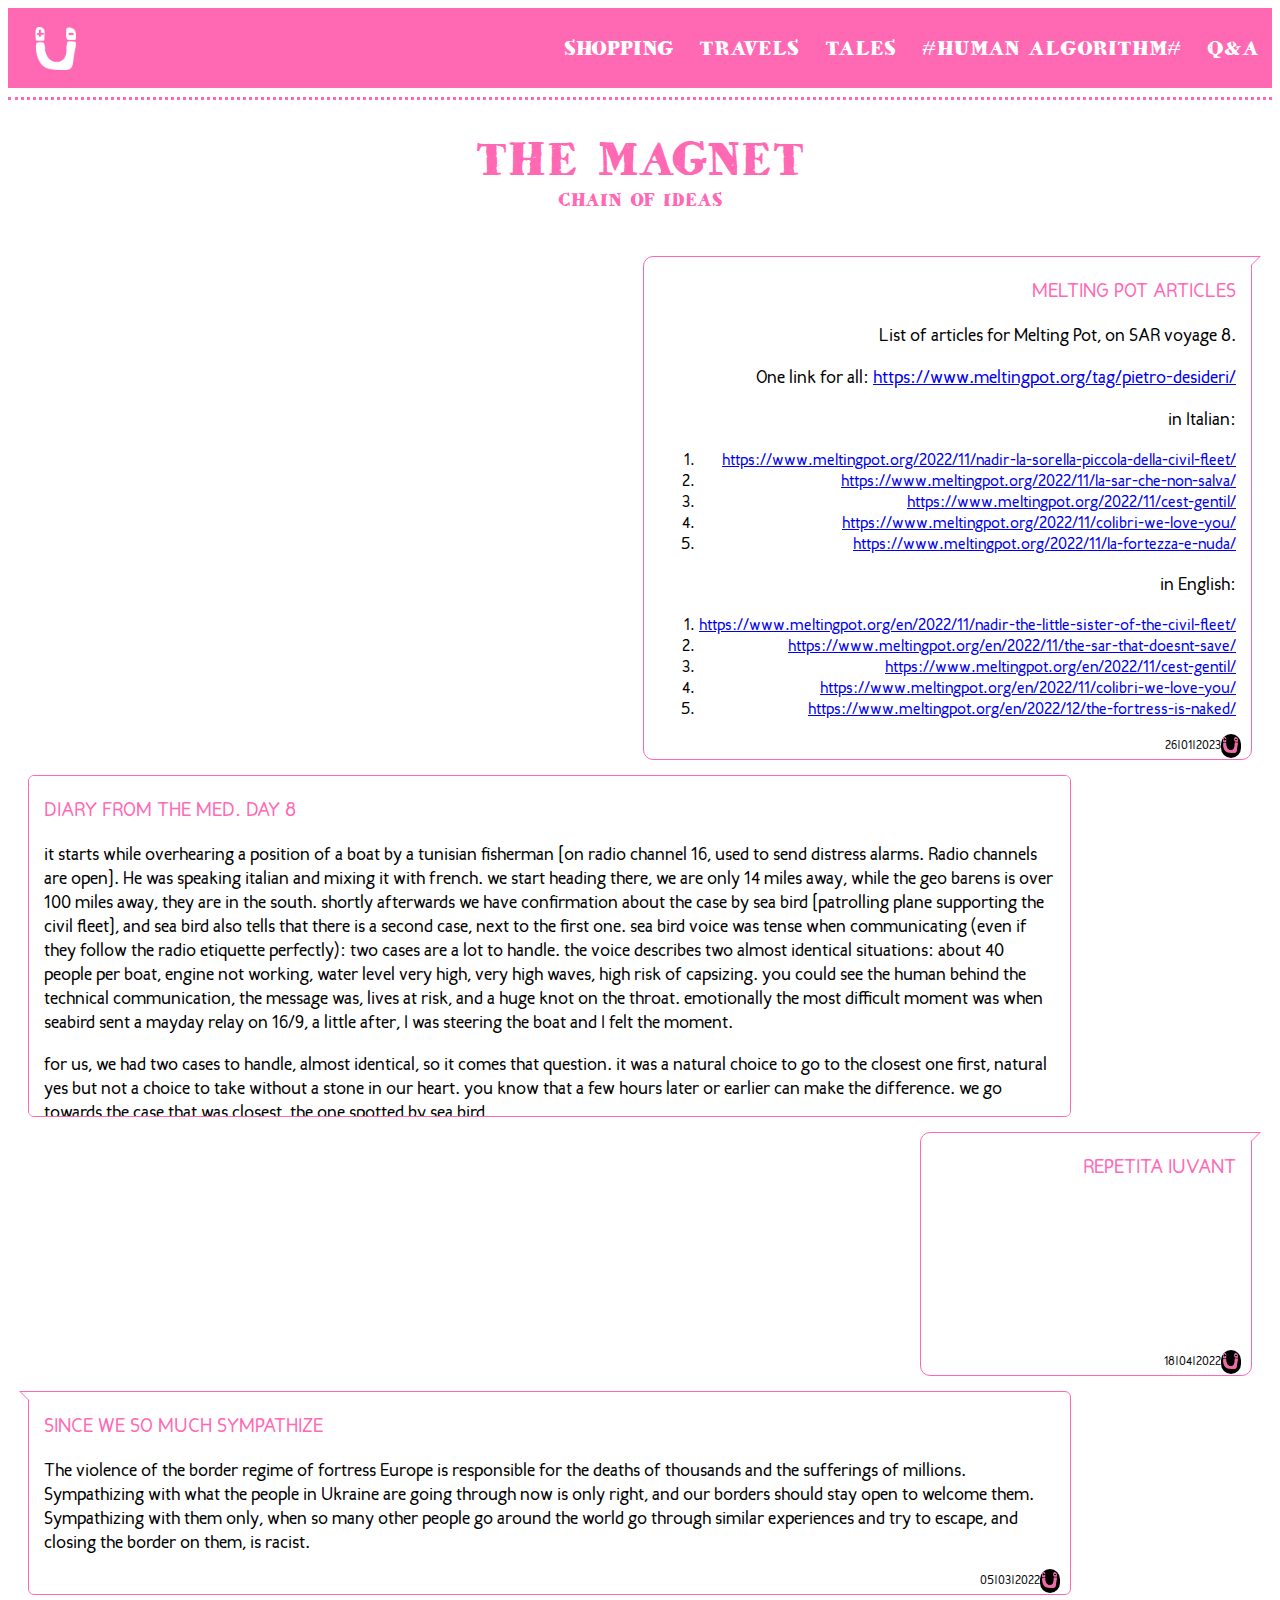
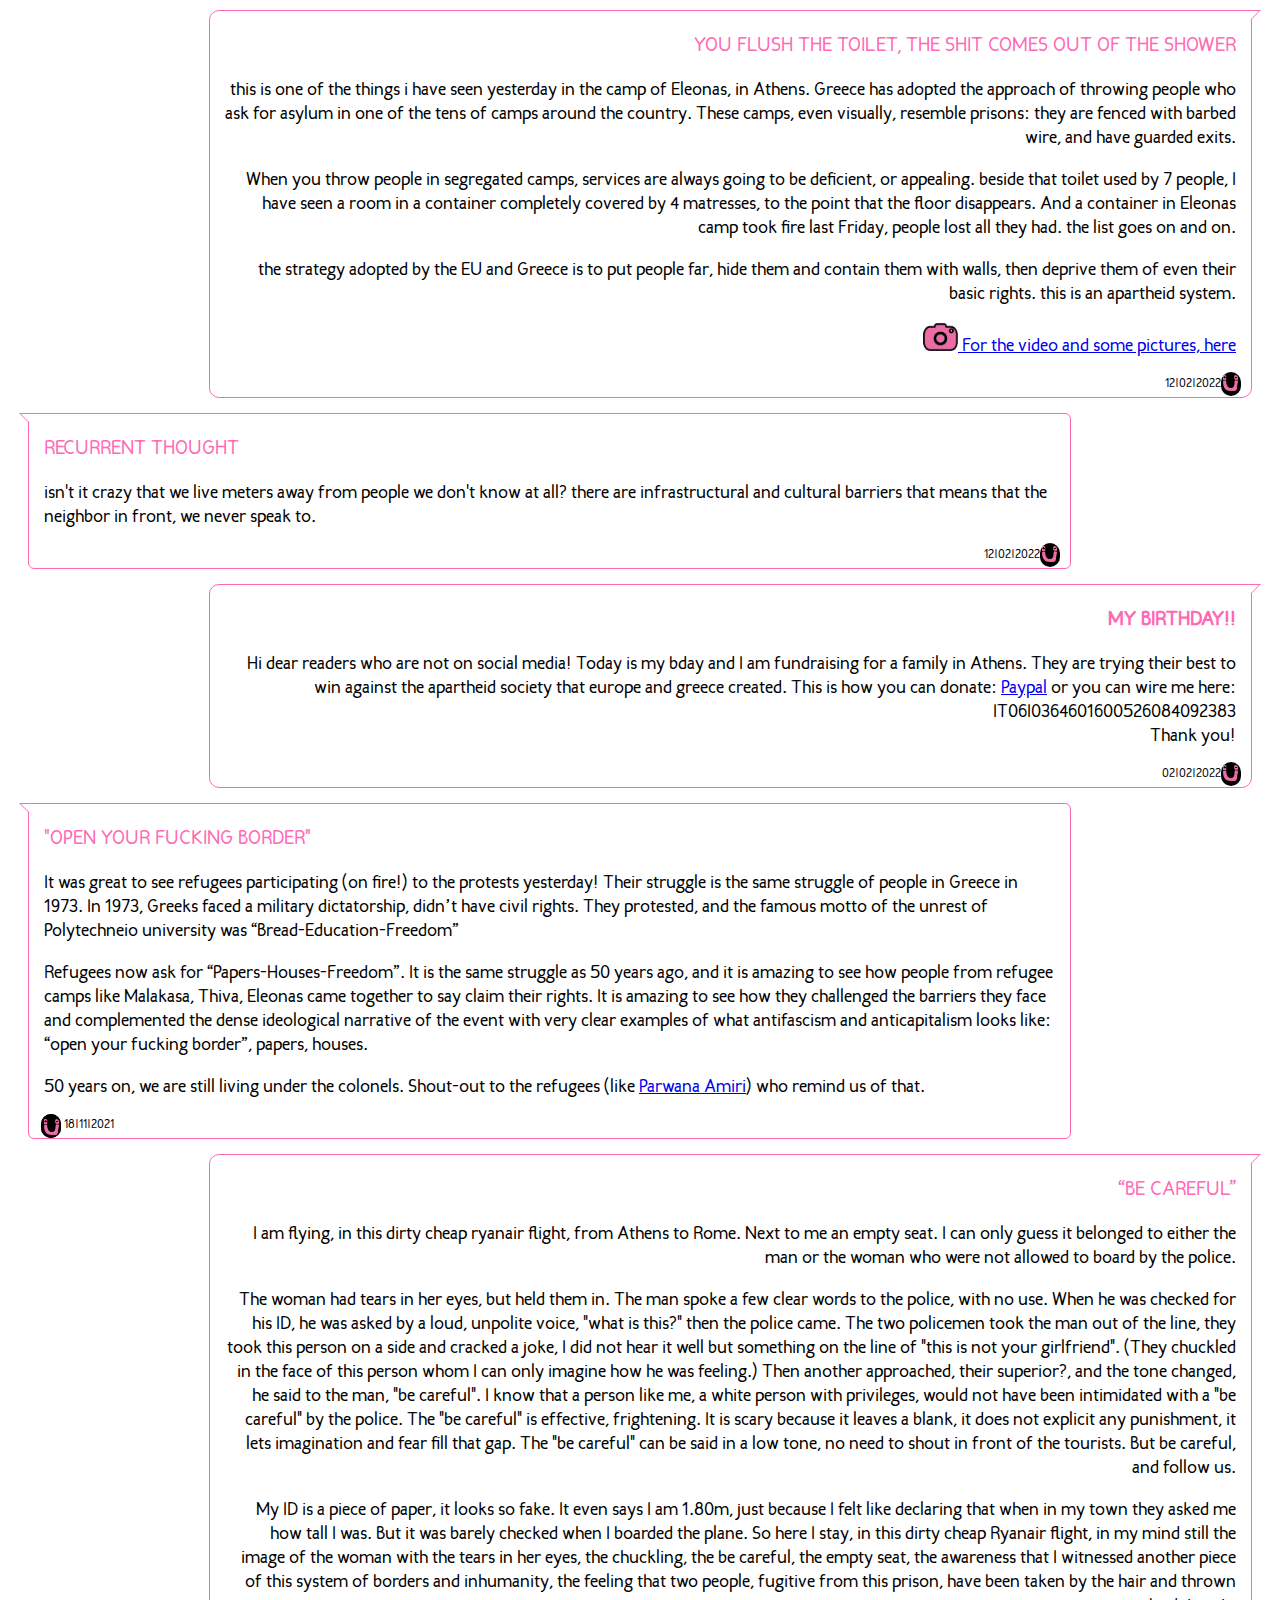
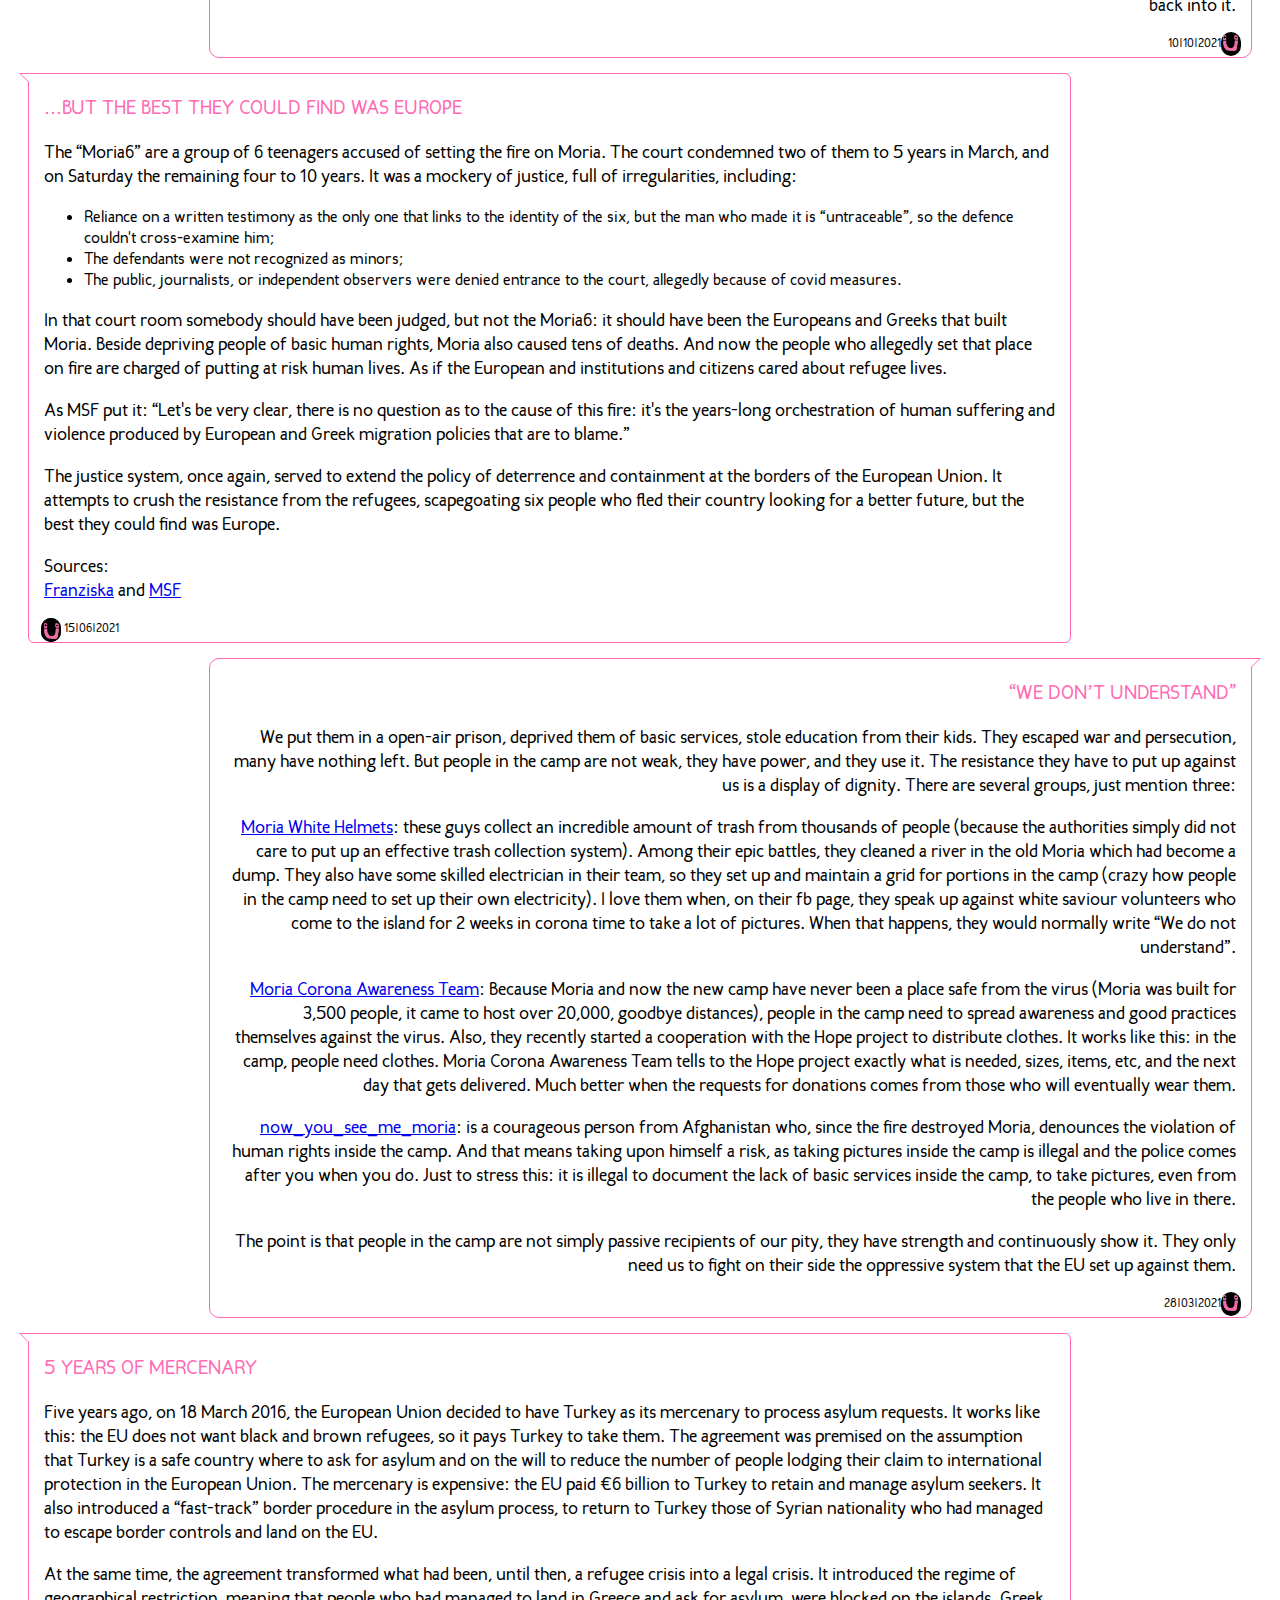
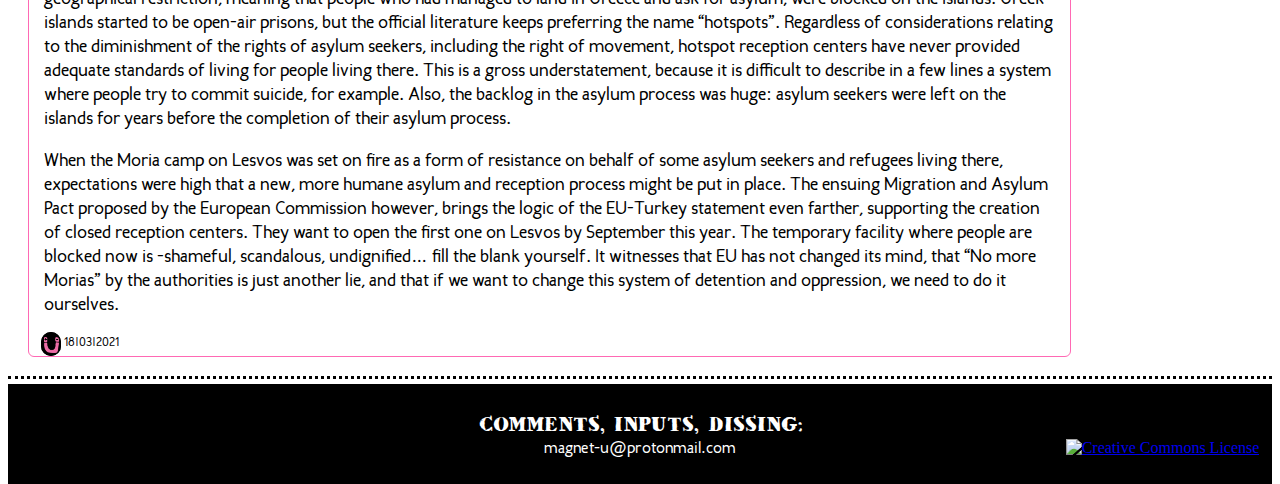
==== index.html @ cd2e8bfc "Add files via upload" ====
<!DOCTYPE html>

<html lang="en">

<head>

<title>Magnet-u.me</title>
<meta charset="utf-8"/>

<link href="css/style.css" type="text/css" rel="stylesheet" >

<link href="css/fontDeclarationBodedo.css" rel="stylesheet" type="text/css" charset="utf-8" />
<link href="css/fontDeclarationCandelaBookNormal.css" rel="stylesheet" type="text/css" charset="utf-8" />
<link href="css/fontDeclarationhvd_edding_780regular.css" rel="stylesheet" type="text/css" charset="utf-8" />


</head>

<div class="header">
  <!--This method doesn't work -I was trying to have full header <div class="infiltrato">erfsd</div> -->
  <div class="magnetInHeader"><a href="index.html"><img class="magnetBannerIcon" src="icons/magnetSymbolWhite.png">
  </div>


  <div class="headerContainer">

    <div class="headerTitle"><a href="shopping.html">SHOPPING</a>
    </div>

    <div class="headerTitle"><a href="travels.html">TRAVELS</a>
    </div>

    <div class="headerTitle"><a href="tales.html">TALES</a>
    </div>

    <div class="headerTitle"><a href="humanAlgorithm.html">#HUMAN ALGORITHM#</a>
    </div>

    <div class="headerTitle"><a href="Q&A.html">Q&A</a>
    </div>
  </div>

</div>

<div class="line"></div>

<div class="titleBlog">The Magnet</div>
<div class="subTitle">Chain of ideas</div>

<div class="postContainer">
  <!--Add right under here new posts-->

  <div class="postRight">
  <p class="titlePost"> Melting Pot articles</p>

<p>
  List of articles for Melting Pot, on SAR voyage 8.
</p>
  <p>One link for all: <a href="https://www.meltingpot.org/tag/pietro-desideri/">https://www.meltingpot.org/tag/pietro-desideri/ </a></p>

<p>
  in Italian:

  <ol>
<li> <a href="https://www.meltingpot.org/2022/11/nadir-la-sorella-piccola-della-civil-fleet/">  https://www.meltingpot.org/2022/11/nadir-la-sorella-piccola-della-civil-fleet/ </a></li>
<li><a href="https://www.meltingpot.org/2022/11/la-sar-che-non-salva/"> https://www.meltingpot.org/2022/11/la-sar-che-non-salva/</a></li>
<li><a href="https://www.meltingpot.org/2022/11/cest-gentil">https://www.meltingpot.org/2022/11/cest-gentil/</a></li>
  <li><a href="https://www.meltingpot.org/2022/11/colibri-we-love-you">https://www.meltingpot.org/2022/11/colibri-we-love-you/</a></li>
  <li><a href="https://www.meltingpot.org/2022/11/la-fortezza-e-nuda">https://www.meltingpot.org/2022/11/la-fortezza-e-nuda/</a></li>

</ol>

</p>


<p>
  in English:
</p>
<ol>

  <li><a href="https://www.meltingpot.org/en/2022/11/nadir-the-little-sister-of-the-civil-fleet"> https://www.meltingpot.org/en/2022/11/nadir-the-little-sister-of-the-civil-fleet/</a></li>
  <li><a href="https://www.meltingpot.org/en/2022/11/the-sar-that-doesnt-save">https://www.meltingpot.org/en/2022/11/the-sar-that-doesnt-save/</a></li>
  <li><a href="https://www.meltingpot.org/en/2022/11/cest-gentil">https://www.meltingpot.org/en/2022/11/cest-gentil/</a></li>
  <li><a href="https://www.meltingpot.org/en/2022/11/colibri-we-love-you">https://www.meltingpot.org/en/2022/11/colibri-we-love-you/</a></li>
  <li><a href="https://www.meltingpot.org/en/2022/12/the-fortress-is-naked">https://www.meltingpot.org/en/2022/12/the-fortress-is-naked/</a></li>

</ol>

</p>

  <div class="timeStampContainerRightRight">
    <div class="date">26|01|2023</div>
      <div class="timeStampContainerRight">
      <div class="magnetSymbolBackgroundRight"></div>
      <img class="magnetSymbolRight" src="icons/magnetSymbol.png">
    </div>
  </div>

  </div>




  <div class="postLeft" style="overflow-y:scroll">
    <div id="scrollInDiv" style="height:320px">
  <p class="titlePost"> diary from the Med. day 8</p>
  <p>
    it starts while overhearing a position of a boat by a tunisian fisherman [on radio channel 16, used to send distress alarms. Radio channels are open]. He was speaking italian and mixing it with french. we start heading there, we are only 14 miles away, while the geo barens is over 100 miles away, they are in the south. shortly afterwards we have confirmation about the case by sea bird [patrolling plane supporting the civil fleet], and sea bird also tells that there is a second case, next to the first one. sea bird voice was tense when communicating (even if they follow the radio etiquette perfectly): two cases are a lot to handle. the voice describes two almost identical situations: about 40 people per boat, engine not working, water level very high, very high waves, high risk of capsizing. you could see the human behind the technical communication, the message was, lives at risk, and a huge knot on the throat. emotionally the most difficult moment was when seabird sent a mayday relay on 16/9, a little after, I was steering the boat and I felt the moment.
    </p>  <p>
  for us, we had two cases to handle, almost identical, so it comes that question. it was a natural choice to go to the closest one first, natural yes but not a choice to take without a stone in our heart. you know that a few hours later or earlier can make the difference. we go towards the case that was closest, the one spotted by sea bird.
    </p>  <p>
  only one hour away. we drive there to the speed the engine allows, engine was a bit fucked up because the fan broke, so we leave the door of the engine room open at the cost of the heat in the aft cabin and bathroom. to sea bird we said we would be there at 4.
    </p>  <p>
  we see them from a distance. the water level is incredibly low. a steel boat completely overcrowded. waves were 1.5 to 2 meters high. the boat was at risk of capsizing. we talk to them from the nadir first, i talk to them with the megaphone, for first intro, assessment, people cooperation. i find the person that helped me to repeat for everybody. established the connection within the boat, there is a deputy me from the inside and he will help.
    </p>  <p>
  because of the waves we cannot take them boat to boat, we need to do the evacuation with the rhib. i am the rhib communicator, with A* the doctor and G* the driver. helmets on, we are ready to go. rhib gets in the water, then G*, then i. A* takes some extra seconds, she needs to find the intercom. then she comes, we go towards their boat with two meters high waves. we assess and explain them that first we will distribute lifejackets for everybody. we do that in two or three rounds, there was one child -which means, one child lifejacket. during the lifejacket distribution, there was this moment where i stopped the process and told the rhib driver to go backwards, putting a distance between us and them. people had started to move too much, asking for a lifejacket at the same time, some was trying to grab one. we pulled back and there was silence, all at once, incredible strength of the submarine effect. i made it clear we cannot proceed this way, i will pass the lifejackets to the person with the white t-shirt at the stern, and in turn lifejackets will move all the way upward, to the bow, until each has one. and i ask for silence. when we come close and start the distribution again, there is an unreal silence.
    </p>  <p>
  after, the transhipment. there is 11 women and a child, first we take them, by rounds of two and three. rhib work is physically destroying, you pull the people, attach the rope, push the rhib, we almost got the engine of the rhib stuck under the nadir once. then we do the men. by rounds of three, last round of five. people cooperation works, with also the help of the person inside.
    </p>  <p>
  it is crazy people in survival mode, some of them just want to survive and skip the line. some tried to get in the rhib almost by diving in, several just kept asking to go first, to come. and after they enter the rhib you see them and they recover from this madness and fear, and you would like to shake them and say what the fuck, then you realize you cannot blame them anything, anything at all.
    </p>  <p>
  in the rhib we get snippets of conversation, it was 4 days they were in the water, without food, said one woman. when we took her she started to cry out of relief.
    </p>  <p>
  we get them all on board, with the rhib, waves entering in the rhib so much that at the end we almost did not manage to pull it up because of the weight. while it was waving in the air, penched on one side, the automatic winch broke and we risked breaking the motor. we pull water out of the rhib with buckets, it worked in the end. 2 m waves.
    </p>  <p>
  the rhib is not even secured that we are already going towards the second case. it takes about two hours. those who can rest rest, J* is very careful to oblige us to rest so that we can give our whole during the action. i stay on the floor then dry up and rest on the sofa. i put back my clothes that had dried up a bit and am back, half an hour before contact. night about to fall. malta had even sent an helicopter. sea bird was flying in circles, signaling us the position - it was crazy. they talk to us and tell us, when we had made contact, that they were relieved, and were sending cheers to the crew, before they had to fly away because they had no more fuel.
    </p>  <p>
  slightly better weather allows us to try to go for the boat to boat transhipment, even if N* and i would have preferred the rhib. i make again contact, people cooperation, and explain what we would need to do. two people from their boat hold ropes. here the risky thing is that they lose their fingers or that the boat capsizes, because of the rolling of their boat against ours. again a trick is to find the person who helps inside. i found him and the guy stayed there the whole time making sure none had their fingers stuck under the boat, and came out of there almost last.
    </p>  <p>
  situation is difficult because it is dark and weather not good. but we managed. a couple of difficult times, cause we did not even have a ladder, people had to use a tire. i was closing the exit, deciding the person next, and making people cooperation. one young lady seemed almost blocked by fear, then i paused, made eye contact with her, hands together in the namaste, saying it will work out. and it worked, i saw in her eyes courage coming back. we made several pauses during the process.
    </p>  <p>
  for both cases the people that we rescued were amazingly calm relative to the situation. the approach i had with them was, i realised i cannot leave door open to discussion. even at a point i realised some started to be disappointed when i said we will rescue them to italy, so i could not leave the door open to something like no i want to go to germany. i need to be direct as for what they have to do, but in a humane and dignified way, i was looking for their cooperation, explaining why, explaining everything, finding partners within, and calling them les gars or friends or brothers, or mama or papa.  </p>
    <p>
  then it comes the last phase, trashipment to the charlie papa [the italian coastguard]. it is the same fucked up guy who did it the other time, he screams against everybody,  insults come, no you cannot do this job, and similar shit. he was making everybody go so fast that something very grave happened, one of the person almost fell between the two boats, J* managed to hold him. because they put so much stress and crisis into this. now i am too tired to write more, but we were and are very angry.  </p>

  <p>
  *notes: <br>
  - people cooperation is normally called crowd control or crowd management, that means talking to the people to make sure we have their collaboration during the rescue and try to keep the stability of the boat. I don't like neither the concepts of crowd nor the one of control, so i replaced it.<br>
  - the above might seem pretty self-centered. it is, cause it is a diary, I will not expand but the crew was amazing and the people rescued even more.
  </p>

  <div ="entryTravelCamera">
    <p>
    <a href= "https://www.flickr.com/photos/189338862@N03/albums/72177720302852811" title="palermo"><img class="cameraIcon" src="icons/cameraIcon.png"> Some shots here</a> <p>
    </div>

  <div class="timeStampContainerRightRight">
    <div class="date">13|10|2022</div>
      <div class="timeStampContainerRight">
      <div class="magnetSymbolBackgroundRight"></div>
      <img class="magnetSymbolRight" src="icons/magnetSymbol.png">
    </div>
  </div>

  </div>

</div>


  <div class="postRight">
  <p class="titlePost"> repetita iuvant</p>

<iframe src="https://player.vimeo.com/video/700251378?h=df14ce5cae&amp;badge=0&amp;autopause=0&amp;player_id=0&amp;app_id=58479" frameborder="0" allow="autoplay; fullscreen; picture-in-picture"></iframe>

  <div class="timeStampContainerRightRight">
    <div class="date">18|04|2022</div>
      <div class="timeStampContainerRight">
      <div class="magnetSymbolBackgroundRight"></div>
      <img class="magnetSymbolRight" src="icons/magnetSymbol.png">
    </div>
  </div>

  </div>



  <div class="postLeft">
  <p class="titlePost">SINCE WE SO MUCH SYMPATHIZE<br></p>


<p>The violence of the border regime of fortress Europe is responsible for the deaths of thousands and the sufferings of millions. Sympathizing with what the people in Ukraine are going through now is only right, and our borders should stay open to welcome them. Sympathizing with them only, when so many other people go around the world go through similar experiences and try to escape, and closing the border on them, is racist.
  </p>

  <div class="timeStampContainerRightRight">
    <div class="date">05|03|2022</div>
      <div class="timeStampContainerRight">
      <div class="magnetSymbolBackgroundRight"></div>
      <img class="magnetSymbolRight" src="icons/magnetSymbol.png">
    </div>
  </div>

  </div>



  <div class="postRight">
  <p class="titlePost">you flush the toilet, the shit comes out of the shower <br></p>
  <p>
  this is one of the things i have seen yesterday in the camp of Eleonas, in Athens.
  Greece has adopted the approach of throwing people who ask for asylum in one of the tens of camps around the country. These camps, even visually, resemble  prisons: they are fenced with barbed wire, and have guarded exits.</p>
<p>
  When you throw people in segregated camps, services are always going to be deficient, or appealing. beside that toilet used by 7 people, I have seen a room in a container completely covered by 4 matresses, to the point that the floor disappears. And a container in Eleonas camp took fire last Friday,  people lost all they had. the list goes on and on. </p>
  <p>
  the strategy adopted by the EU and Greece is to put people far, hide them and contain them with walls, then deprive them of even their basic rights. this is an apartheid system.
  </p>
  <p>
  <a href="https://www.flickr.com/photos/189338862@N03/albums/72177720296627617" title="eleonas"><img class="cameraIcon" src="icons/cameraIcon.png"> For the video and some pictures, here</a>
  </p>

  <div class="timeStampContainerRightRight">
    <div class="date">12|02|2022</div>
      <div class="timeStampContainerRight">
      <div class="magnetSymbolBackgroundRight"></div>
      <img class="magnetSymbolRight" src="icons/magnetSymbol.png">
    </div>
  </div>

  </div>



  <div class="postLeft">
  <p class="titlePost">Recurrent thought<br></p>
  <p> isn't it crazy that we live meters away from people we don't know at all? there are infrastructural and cultural barriers that means that the neighbor in front, we never speak to.
  </p>

  <div class="timeStampContainerRightRight">
    <div class="date">12|02|2022</div>
      <div class="timeStampContainerRight">
      <div class="magnetSymbolBackgroundRight"></div>
      <img class="magnetSymbolRight" src="icons/magnetSymbol.png">
    </div>
  </div>

  </div>



  <div class="postRight">
  <p class="titlePost"><strong>My birthday!!</strong><br></p>
  <p> Hi dear readers who are not on social media! Today is my bday and I am fundraising for a family in Athens. They are trying their best to win against the apartheid society that europe and greece created. This is how you can donate: <a href="https://www.paypal.com/paypalme/pietrodesideri">Paypal</a> or you can wire me here: IT06I0364601600526084092383 <br> Thank you!
  </p>

  <div class="timeStampContainerRightRight">
    <div class="date">02|02|2022</div>
      <div class="timeStampContainerRight">
      <div class="magnetSymbolBackgroundRight"></div>
      <img class="magnetSymbolRight" src="icons/magnetSymbol.png">
    </div>
  </div>

  </div>


  <div class="postLeft">
  <p class="titlePost">"Open your fucking border"</p>

  <p>
    It was great to see refugees participating (on fire!) to the protests yesterday! Their struggle is the same struggle of people in Greece in 1973. In 1973, Greeks faced a military dictatorship, didn’t have civil rights. They protested, and the famous motto of the unrest of Polytechneio university was “Bread-Education-Freedom”</p>
    <p>
    Refugees now ask for “Papers-Houses-Freedom”. It is the same struggle as 50 years ago, and it is amazing to see how  people from refugee camps like Malakasa, Thiva, Eleonas came together to say claim their rights. It is amazing to see how they challenged the barriers they face and complemented the dense ideological narrative of the event with very clear examples of what antifascism and anticapitalism looks like: “open your fucking border”, papers, houses. </p>
    <p>
    50 years on, we are still living under the colonels. Shout-out to the refugees (like <a href="https://www.instagram.com/parwanaamiriofficial/"> Parwana Amiri</a>) who remind us of that.</p>

    <div class="timeStampContainer">
      <div class="magnetSymbolBackground"></div>
      <img class="magnetSymbol" src="icons/magnetSymbol.png"><div class="date"> 18|11|2021</div>
      <div class="magnetSymbolBackground"></div>
    </div>

  </div>



  <div class="postRight">
  <p class="titlePost">“Be careful”<br></p>
  <p>I am flying, in this dirty cheap ryanair flight, from Athens to Rome. Next to me an empty seat. I can only guess it belonged to either the man or the woman who were not allowed to board by the police. </p>
  <p>The woman had tears in her eyes, but held them in. The man spoke a few clear words to the police, with no use. When he was checked for his ID, he was asked by a loud, unpolite voice, "what is this?" then the police came. The two policemen took the man out of the line, they took this person on a side and cracked a joke, I did not hear it well but something on the line of "this is not your girlfriend". (They chuckled in the face of this person whom I can only imagine how he was feeling.) Then another approached, their superior?, and the tone changed, he said to the man, "be careful". I know that a person like me, a white person with privileges, would not have been intimidated with a "be careful" by the police. The "be careful" is effective, frightening. It is scary because it leaves a blank, it does not explicit any punishment, it lets imagination and fear fill that gap. The "be careful" can be said in a low tone, no need to shout in front of the tourists. But be careful, and follow us.
    </p>
    <p>
  My ID is a piece of paper, it looks so fake. It even says I am 1.80m, just because I felt like declaring that when in my town they asked me how tall I was. But it was barely checked when I boarded the plane.
  So here I stay, in this dirty cheap Ryanair flight, in my mind still the image of the woman with the tears in her eyes, the chuckling, the be careful, the empty seat, the awareness that I witnessed another piece of this system of borders and inhumanity, the feeling that two people, fugitive from this prison, have been taken by the hair and thrown back into it.
  </p>

  <div class="timeStampContainerRightRight">
    <div class="date">10|10|2021</div>
      <div class="timeStampContainerRight">
      <div class="magnetSymbolBackgroundRight"></div>
      <img class="magnetSymbolRight" src="icons/magnetSymbol.png">
    </div>
  </div>

  </div>


  <div class="postLeft">
  <p class="titlePost">...but the best they could find was Europe</p>

<p>The “Moria6” are a group of 6 teenagers accused of setting the fire on Moria. The court condemned two of them to 5 years in March, and on Saturday the remaining four to 10 years. It was a mockery of justice, full of irregularities, including:</p>

<ul>
<li>Reliance on a written testimony as the only one that links to the identity of the six, but the man who made it is “untraceable”, so the defence couldn't cross-examine him; </li>
<li>The defendants were not recognized as minors;</li>
<li>The public, journalists, or independent observers were denied entrance to the court, allegedly because of covid measures.</li>
</ul>

<p>
In that court room somebody should have been judged, but not the Moria6: it should have been the Europeans and Greeks that built Moria. Beside depriving people of basic human rights, Moria also caused tens of deaths. And now the people who allegedly set that place on fire are charged of putting at risk human lives. As if the European and institutions and citizens cared about refugee lives.
</p>

<p>As MSF put it: “Let's be very clear, there is no question as to the cause of this fire: it's the years-long orchestration of human suffering and violence produced by European and Greek migration policies that are to blame.”
</p>
<p>The justice system, once again, served to extend the policy of deterrence and containment at the borders of the European Union. It attempts to crush the resistance from the refugees, scapegoating six people who fled their country looking for a better future, but the best they could find was Europe.
</p>

<p>Sources:<br><a href="https://twitter.com/f_grillmeier/status/1404027451647332354">Franziska</a> and <a href="https://www.doctorswithoutborders.org/what-we-do/news-stories/news/greece-fires-destroy-europes-largest-refugee-camp">MSF</a>
</p>

    <div class="timeStampContainer">
      <div class="magnetSymbolBackground"></div>
      <img class="magnetSymbol" src="icons/magnetSymbol.png"><div class="date"> 15|06|2021</div>
      <div class="magnetSymbolBackground"></div>
    </div>

  </div>


<div class="postRight">
<p class="titlePost">“We don’t understand”<br></p>
<p>We put them in a open-air prison, deprived them of basic services, stole education from their kids. They escaped war and persecution, many have nothing left. But people in the camp are not weak, they have power, and they use it. The resistance they have to put up against us is a display of dignity. There are several groups, just mention three:
</p>
<p>
<a href="https://www.facebook.com/MoriaWhiteHelmets?_rdc=1&_rdr">Moria White Helmets</a>: these guys collect an incredible amount of trash from thousands of people (because the authorities simply did not care to put up an effective trash collection system). Among their epic battles, they cleaned a river in the old Moria which had become a dump. They also have some skilled electrician in their team, so they set up and maintain a grid for portions in the camp (crazy how people in the camp need to set up their own electricity). I love them when, on their fb page, they speak up against white saviour volunteers who come to the island for 2 weeks in corona time to take a lot of pictures. When that happens, they would normally write “We do not understand”.
</p>
<p>
<a href="https://www.facebook.com/MoriaCoronaAwarenessTeam">Moria Corona Awareness Team</a>: Because Moria and now the new camp have never been a place safe from the virus (Moria was built for 3,500 people, it came to host over 20,000, goodbye distances),  people in the camp need to spread awareness and good practices themselves against the virus. Also, they recently started a cooperation with the Hope project to distribute clothes. It works like this: in the camp, people need clothes. Moria Corona Awareness Team tells to the Hope project exactly what is needed, sizes, items, etc, and the next day that gets delivered. Much better when the requests for donations comes from those who will eventually wear them.
</p>
<p>
<a href="https://www.instagram.com/now_you_see_me_moria/">now_you_see_me_moria</a>: is a courageous person from Afghanistan who, since the fire destroyed Moria, denounces the violation of human rights inside the camp. And that means taking upon himself a risk, as taking pictures inside the camp is illegal and the police comes after you when you do. Just to stress this: it is illegal to document the lack of basic services inside the camp, to take pictures, even from the people who live in there.
</p>
<p>
The point is that people in the camp are not simply passive recipients of our pity, they have strength and continuously show it. They only need us to fight on their side the oppressive system that the EU set up against them.
</p>

<div class="timeStampContainerRightRight">
  <div class="date">28|03|2021</div>
    <div class="timeStampContainerRight">
    <div class="magnetSymbolBackgroundRight"></div>
    <img class="magnetSymbolRight" src="icons/magnetSymbol.png">
  </div>
</div>

</div>

<div class="postLeft">
<p class="titlePost">5 years of mercenary</p>

<p>Five years ago, on 18 March 2016, the European Union decided to have Turkey as its mercenary to process asylum requests. It works like this: the EU does not want black and brown refugees, so it pays Turkey to take them. The agreement was premised on the assumption that Turkey is a safe country where to ask for asylum and on the will to reduce the number of people lodging their claim to international protection in the European Union. The mercenary is expensive: the EU paid €6 billion to Turkey to retain and manage asylum seekers. It also introduced a “fast-track” border procedure in the asylum process, to return to Turkey those of Syrian nationality who had managed to escape border controls and land on the EU.
</p>

<p>
At the same time, the agreement transformed what had been, until then, a refugee crisis into a legal crisis. It introduced the regime of geographical restriction, meaning that people who had managed to land in Greece and ask for asylum, were blocked on the islands. Greek islands started to be open-air prisons, but the official literature keeps preferring the name “hotspots”. Regardless of considerations relating to the diminishment of the rights of asylum seekers, including the right of movement, hotspot reception centers have never provided adequate standards of living for people living there. This is a gross understatement, because it is difficult to describe in a few lines a system where people try to commit suicide, for example. Also, the backlog in the asylum process was huge: asylum seekers were left on the islands for years before the completion of their asylum process.
</p>
<p>
When the Moria camp on Lesvos was set on fire as a form of resistance on behalf of some asylum seekers and refugees living there, expectations were high that a new, more humane asylum and reception process might be put in place. The ensuing Migration and Asylum Pact proposed by the European Commission however, brings the logic of the EU-Turkey statement even farther, supporting the creation of closed reception centers. They want to open the first one on Lesvos by September this year. The temporary facility where people are blocked now is -shameful, scandalous, undignified… fill the blank yourself.  It witnesses that EU has not changed its mind, that “No more Morias” by the authorities is just another lie, and that if we want to change this system of detention and oppression, we need to do it ourselves.
</p>

  <div class="timeStampContainer">
    <div class="magnetSymbolBackground"></div>
    <img class="magnetSymbol" src="icons/magnetSymbol.png"><div class="date"> 18|03|2021</div>
    <div class="magnetSymbolBackground"></div>
  </div>

</div>

</div>

<div class="lineFooter"></div>

<div class="footerContainer">
<div class="footer">
  <div class="contact">Comments, Inputs, Dissing:</div>
  <div class="contactEmail"> magnet-u@protonmail.com</div>

  </div>

  <div class="license">
  <a rel="license" href="http://creativecommons.org/licenses/by-sa/4.0/"><img alt="Creative Commons License" src="https://i.creativecommons.org/l/by-sa/4.0/88x31.png"/></a><br/><a rel="license" href="http://creativecommons.org/licenses/by-sa/4.0/"></a>
</div>


</div>

  </html>
---- css/style.css ----
<style>
*{
  margin: 0;
        padding: 0;
        border: 0;
        outline: 0;
        font-size: 100%;
        vertical-align: baseline;
        background: transparent;
  }

.titleBlog{
font-family: 'hvd_bodedomedium', Arial, sans-serif;
color: hotpink;
font-size: 30px;
text-transform: uppercase;
text-align: center;
margin-top: 30px;
}

.subTitle{
  font-family: 'hvd_bodedomedium', Arial, sans-serif;
  color: hotpink;
  font-size: 15px;
  text-transform: uppercase;
  text-align: center;
  margin-bottom:30px;
}


.titlePost{
  font-family: 'candelabook', Arial, sans-serif;
  font-size: 20px;
  color: hotpink;
  text-transform: uppercase;
}

.header{
  display:flex;
}
.magnetInHeader{
  position:absolute;
  top:3%;
  left:2%;
}

.headerTitle a{
  text-decoration:none;
  color:white;
}

.headerContainer{
  display: flex;
  background-color: hotpink;
  flex-direction: row;
  justify-content: flex-end;
  align-items: baseline;
  width: 100%;
  flex-wrap: wrap;
}

.headerTitle{
  padding-right: 1vw;
  padding-left: 1vw;
  padding-top: 3vh;
  padding-bottom: 3vh;
}

.headerTitle
{ font-family: 'hvd_bodedomedium', Arial, sans-serif;
font-size: 17px;
color: white}

.headerTitle:hover{
  background-color: black;
  padding:0;
}
/*doesnt work
.infiltrato{
  position:absolute;
  display: inline-block;
  background-color: hotpink;
  width:120%;
  top:-10px;
  margin-left: -50px;
  height:86px;
  z-index: -1;
}
*/
.line{
  border-style:dotted;
  border-top:2px;
  margin-top:9px;
  border-color: hotpink;
  margin-left: -
}
p
{ font-family: 'candelabook', Arial, sans-serif;
font-size: 18px;}

ul{
  font-family: 'candelabook', Arial, sans-serif;
  font-size: 16px;
}

ol{
  font-family: 'candelabook', Arial, sans-serif;
  font-size: 16px;
}
.postRight{
  position: relative;
  background: white;
  text-align: right;
  max-width: 80%;
  padding: 0px 15px;
  border-radius: 10px;
  border: 1px solid hotpink;
  float: right;
  right: 20px;
  margin-bottom: 15px;
  margin-top: 15px;
}

.postRight::before {
  content: '';
  position: absolute;
  visibility: visible;
  top: -1px;
  right: -10px;
  border: 10px solid transparent;
  border-top: 10px solid hotpink;
}

.postRight::after {
  content: '';
  position: absolute;
  visibility: visible;
  top: 0px;
  right: -8px;
  border: 10px solid transparent;
  border-top: 10px solid white;
  clear: both;
}

.postLeft{
  position: relative;
  background: white;
  text-align: left;
  max-width: 80%;
  padding: 0px 15px;
  border-radius: 6px;
  border: 1px solid hotpink;
  float: left;
  left: 20px;
}

.postLeft::before {
  content: '';
  position: absolute;
  visibility: visible;
  top: -1px;
  left: -10px;
  border: 10px solid transparent;
  border-top: 10px solid hotpink;
}

.postLeft::after {
  content: '';
  position: absolute;
  visibility: visible;
  top: 0px;
  left: -8px;
  border: 10px solid transparent;
  border-top: 10px solid white;
  clear: both;
}

.timeStampContainer{
display: flex;
}

.magnetSymbol{
max-width: 15px;
height: auto;
object-fit: scale-down;
z-index: 1;
}
.magnetSymbolBackground{
  position:absolute;
  color: transparent;
  height: 24px;
  width:20px;
  background: black;
  border-radius: 50px;
  z-index: 0;
  margin-left: -3px;
  margin-top: -2px;
}


.timeStampContainerRight{
display: flex;
}

.timeStampContainerRightRight{
  display: flex;
  justify-content: flex-end;
  margin-right: -15px;
}

.magnetBannerIcon{
  max-width: 50px;
  height: auto;
  object-fit: scale-down;
}

.magnetSymbolRight{
max-width: 15px;
height: auto;
object-fit: scale-down;
z-index: 1;
position:absolute;
margin-left: 2px;
}
.magnetSymbolBackgroundRight{
  position:relative;
  color: transparent;
  height: 24px;
  width:20px;
  background: black;
  border-radius: 50px;
  z-index: 0;
  margin-top: -3px;
  margin-right: 10px;
}

.date{
font-family:  'candelabook', Arial, sans-serif;
font-size: 12px;
padding-left: 5px;
padding-bottom: 6px;
}


.underConstruction{
  color: hotpink;
  text-align: center;
  line-height: 30%;
  font-family: 'hvd_bodedomedium', Arial, sans-serif;
  text-transform: uppercase;
  font-size: 40px;
  line-height: 40px;
  margin-top: 20%;
}

.postContainer{
  display: inline-block;
}

.footer{
height:100px;
background-color: black;
display:flex;
flex-flow: column;
justify-content: center;
width:100%;
}

.footerContainer{
display: flex;
justify-content: center;
width:100%;
background-color: black;
flex-direction: column;
}

.contact{
  font-family: 'hvd_bodedomedium', Arial, sans-serif;
  font-size: 17px;
  color:white;
  text-transform: uppercase;
  text-align: center;
}

.contactEmail{
  font-family: 'candelabook', Arial, sans-serif;
  color:white;
  text-align: center;
  font-size: 16px;
}

.license{
  position: ;
  display: block;
  width:99%;
  text-align: right;
  border-width:0;
  margin-top: -45px;

}

.lineFooter{
  border-style:dotted;
  border-top:2px;
  margin-bottom:5px;
  margin-top: 15px;
  border-color: black;
}

/*for entryTravel from now on*/


/* trial with flex

.entryTravelAll{
  display: flex;
  width:100%;
  flex-direction: row;
  flex-flow: ;
  align-content: space-around;
}

.entryTravelText{
display: inline-block;
flex-shrink: 6;
align-self:
}

.entryTravelMap{
  display: inline-block;
background-color: yellow;
}
*/

.entryTravelAll{
  margin: 3vw;
  border-style: solid;
  border-width: 2px;
  border-color: hotpink;
  border-radius: 20px;
  padding:10px;
}

.entryTravelMap{
  width: 40%;
  height: 550px;
  display: inline-block;
  float: left;
  margin-left: 12px;
  margin-right: 20px;
  margin-top: 25px;

}

.entryTravelText{
text-align: justify;
}

.entryTravelTitle{
  font-family: 'candelabook', Arial, sans-serif;
  font-size: 20px;
  color: hotpink;
  text-transform: uppercase;
  text-align: center;
}

#mapPalermo{
  border-radius: 20px;
  width: 100%;
  height: inherit;
  border-style: dotted;
  border-width: 2.5px;
  border-color: hotpink;
  border-top: -40px;
}

.entryTravelCamera{
  display:flex;
  align-items: center;
}
.cameraIcon{
  height: 28px;
}

.translationEnglishMap{
  height:28px;
  padding:5px;
}

.entryTravelTranslation{
  display: flex;
  flex-direction: row;
  align-items: center;
  margin-top: -10px;
  margin-bottom: -5px;
}

@media only screen and (max-width: 650px){

.headerTitle{
  font-size: 3vw}

  p{
    font-size: 4vw}
}

.titleBlog{
  font-size: 3vw}




<style>
---- css/fontDeclarationBodedo.css ----
@font-face {
    font-family: 'hvd_bodedomedium';
    src: url('HVD_Bodedo-webfont.eot');
    src: url('HVD_Bodedo-webfont.eot?#iefix') format('embedded-opentype'),
         url('HVD_Bodedo-webfont.woff') format('woff'),
         url('HVD_Bodedo-webfont.woff') format('woff'),
         url('HVD_Bodedo-webfont.ttf') format('truetype'),
         url('HVD_Bodedo-webfont.svg#hvd_bodedomedium') format('svg');
    font-weight: normal;
    font-style: normal;

}
---- css/fontDeclarationCandelaBookNormal.css ----
@font-face {
    font-family: 'candelabook';
    src: url('CandelaBook-webfont.eot');
    src: url('CandelaBook-webfont.eot?#iefix') format('embedded-opentype'),
         url('CandelaBook-webfont.woff') format('woff'),
         url('CandelaBook-webfont.woff') format('woff'),
         url('CandelaBook-webfont.ttf') format('truetype'),
         url('CandelaBook-webfont.svg#candelabook') format('svg');
    font-weight: normal;
    font-style: normal;

}
---- css/fontDeclarationhvd_edding_780regular.css ----
@font-face {
    font-family: 'hvd_edding_780regular';
    src: url('hvd_edding-webfont.eot');
    src: url('hvd_edding-webfont.eot?#iefix') format('embedded-opentype'),
         url('hvd_edding-webfont.woff2') format('woff2'),
         url('hvd_edding-webfont.woff') format('woff'),
         url('hvd_edding-webfont.ttf') format('truetype'),
         url('hvd_edding-webfont.svg#hvd_edding_780regular') format('svg');
    font-weight: normal;
    font-style: normal;

}
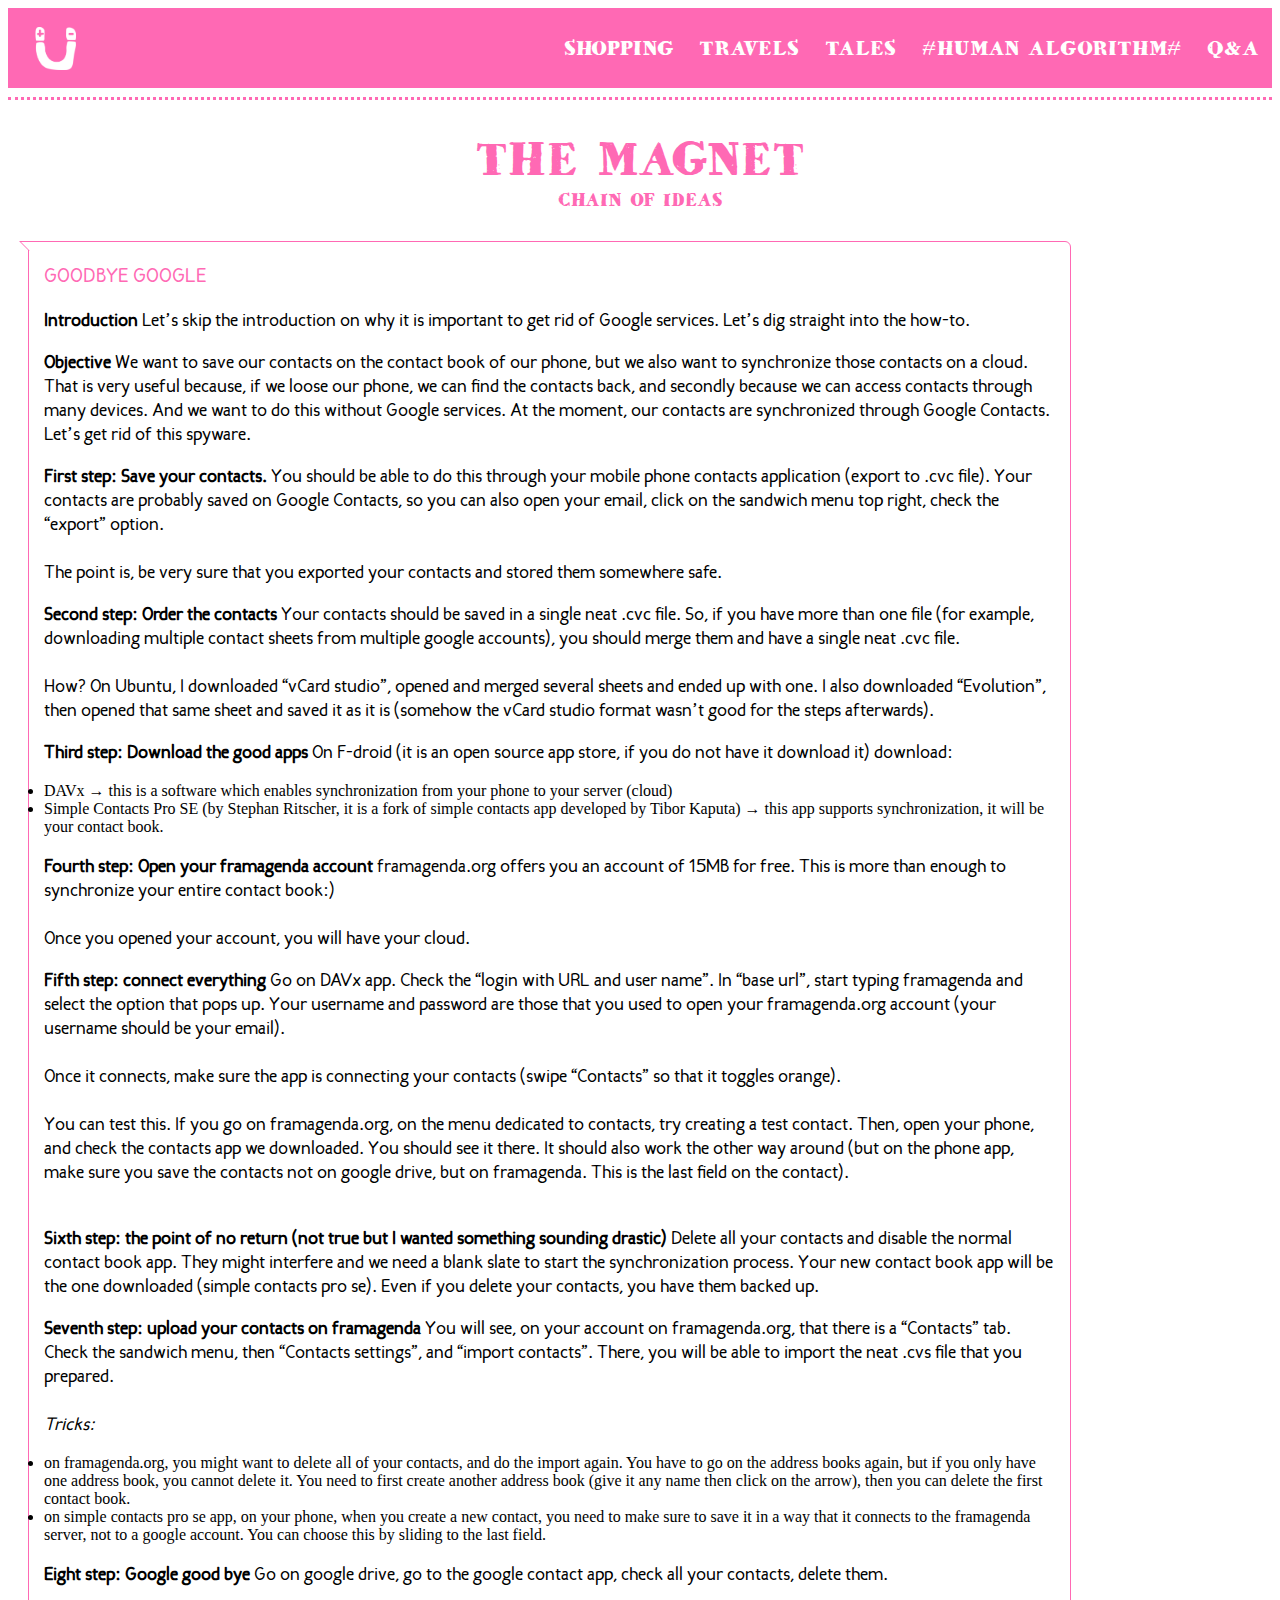
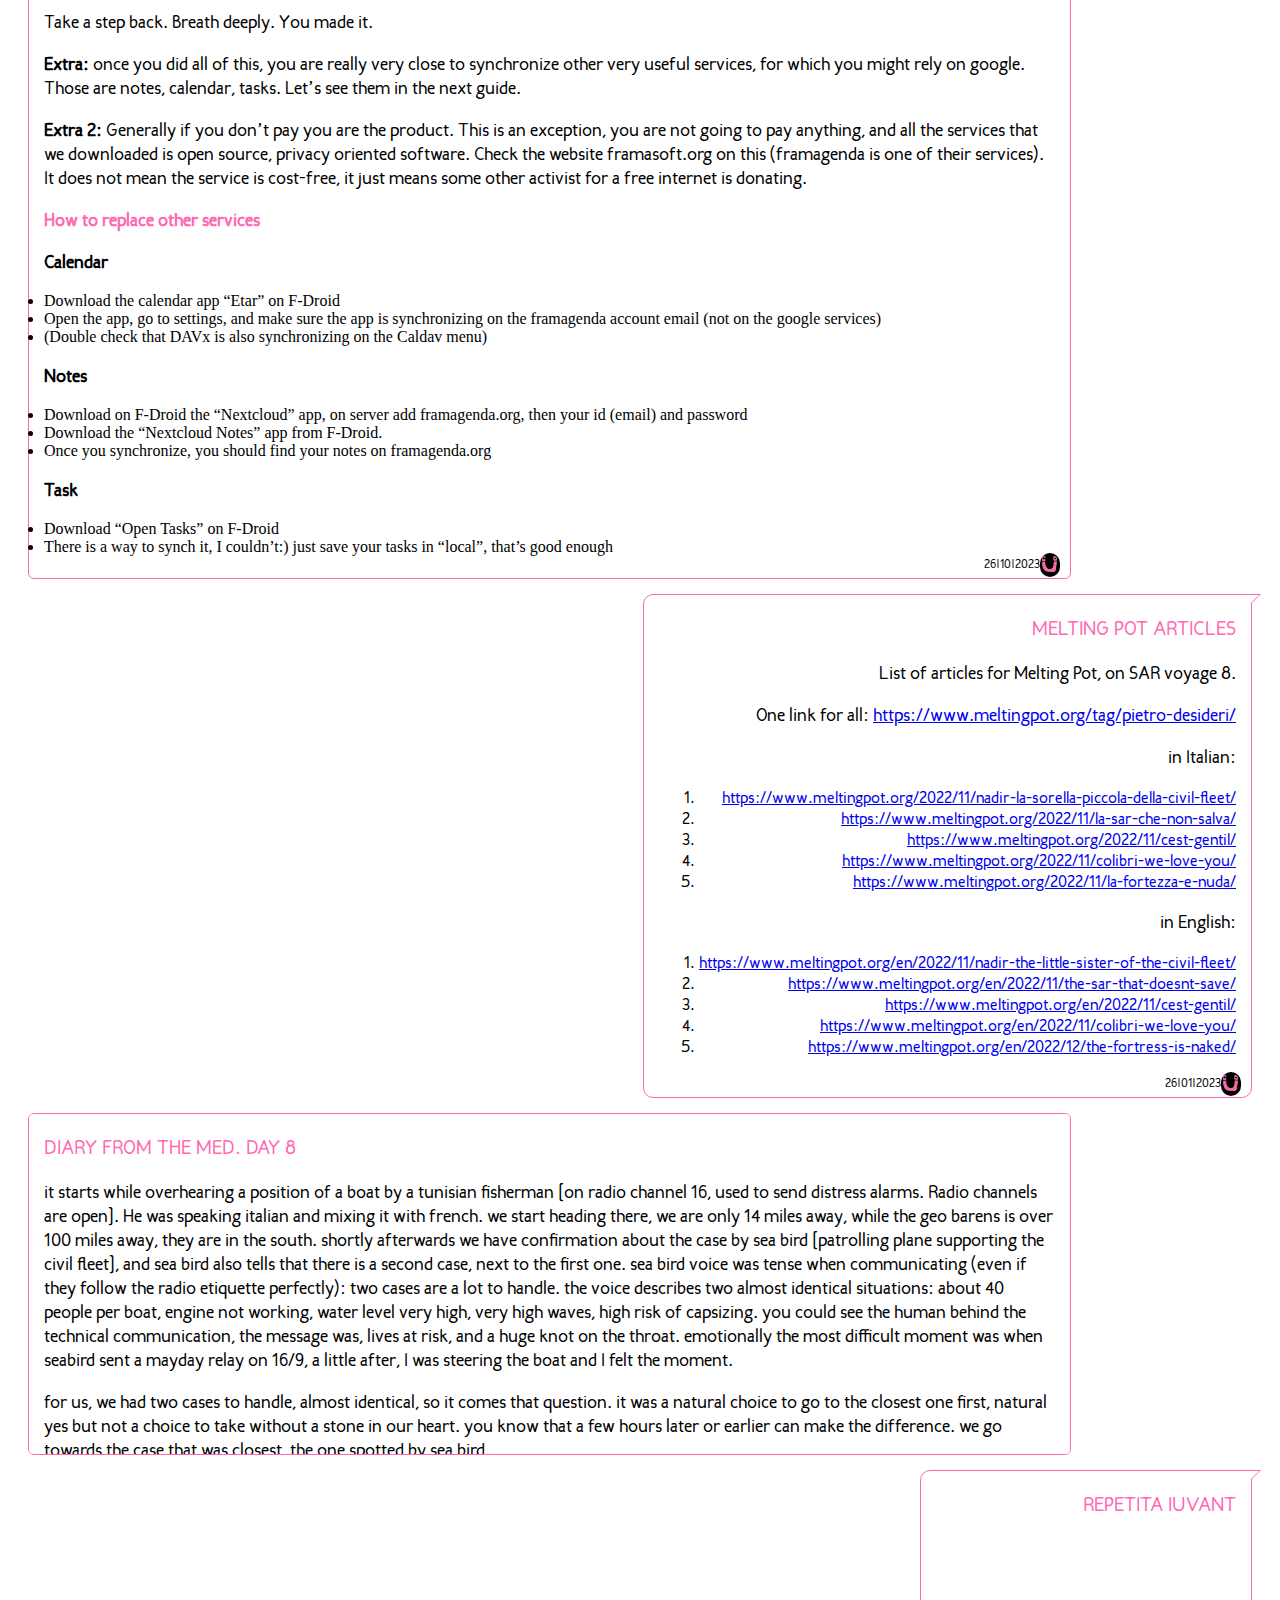
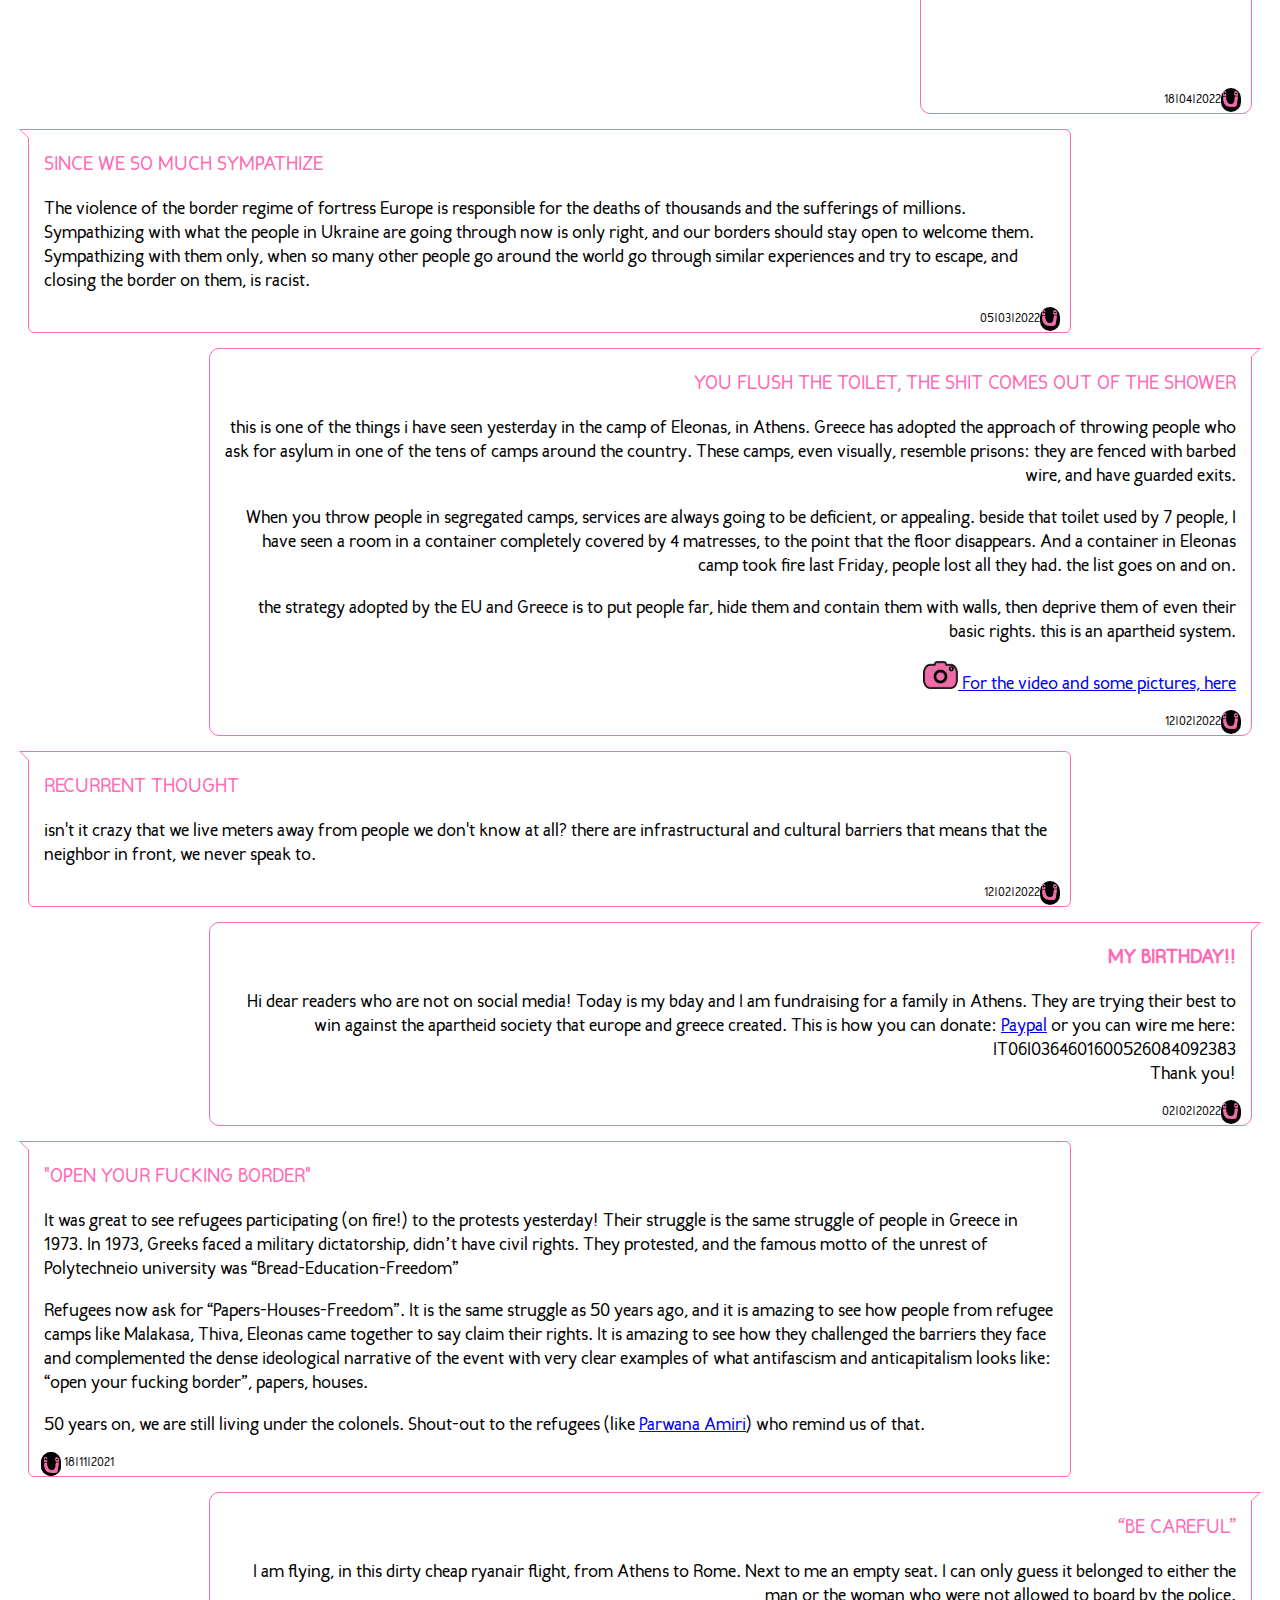
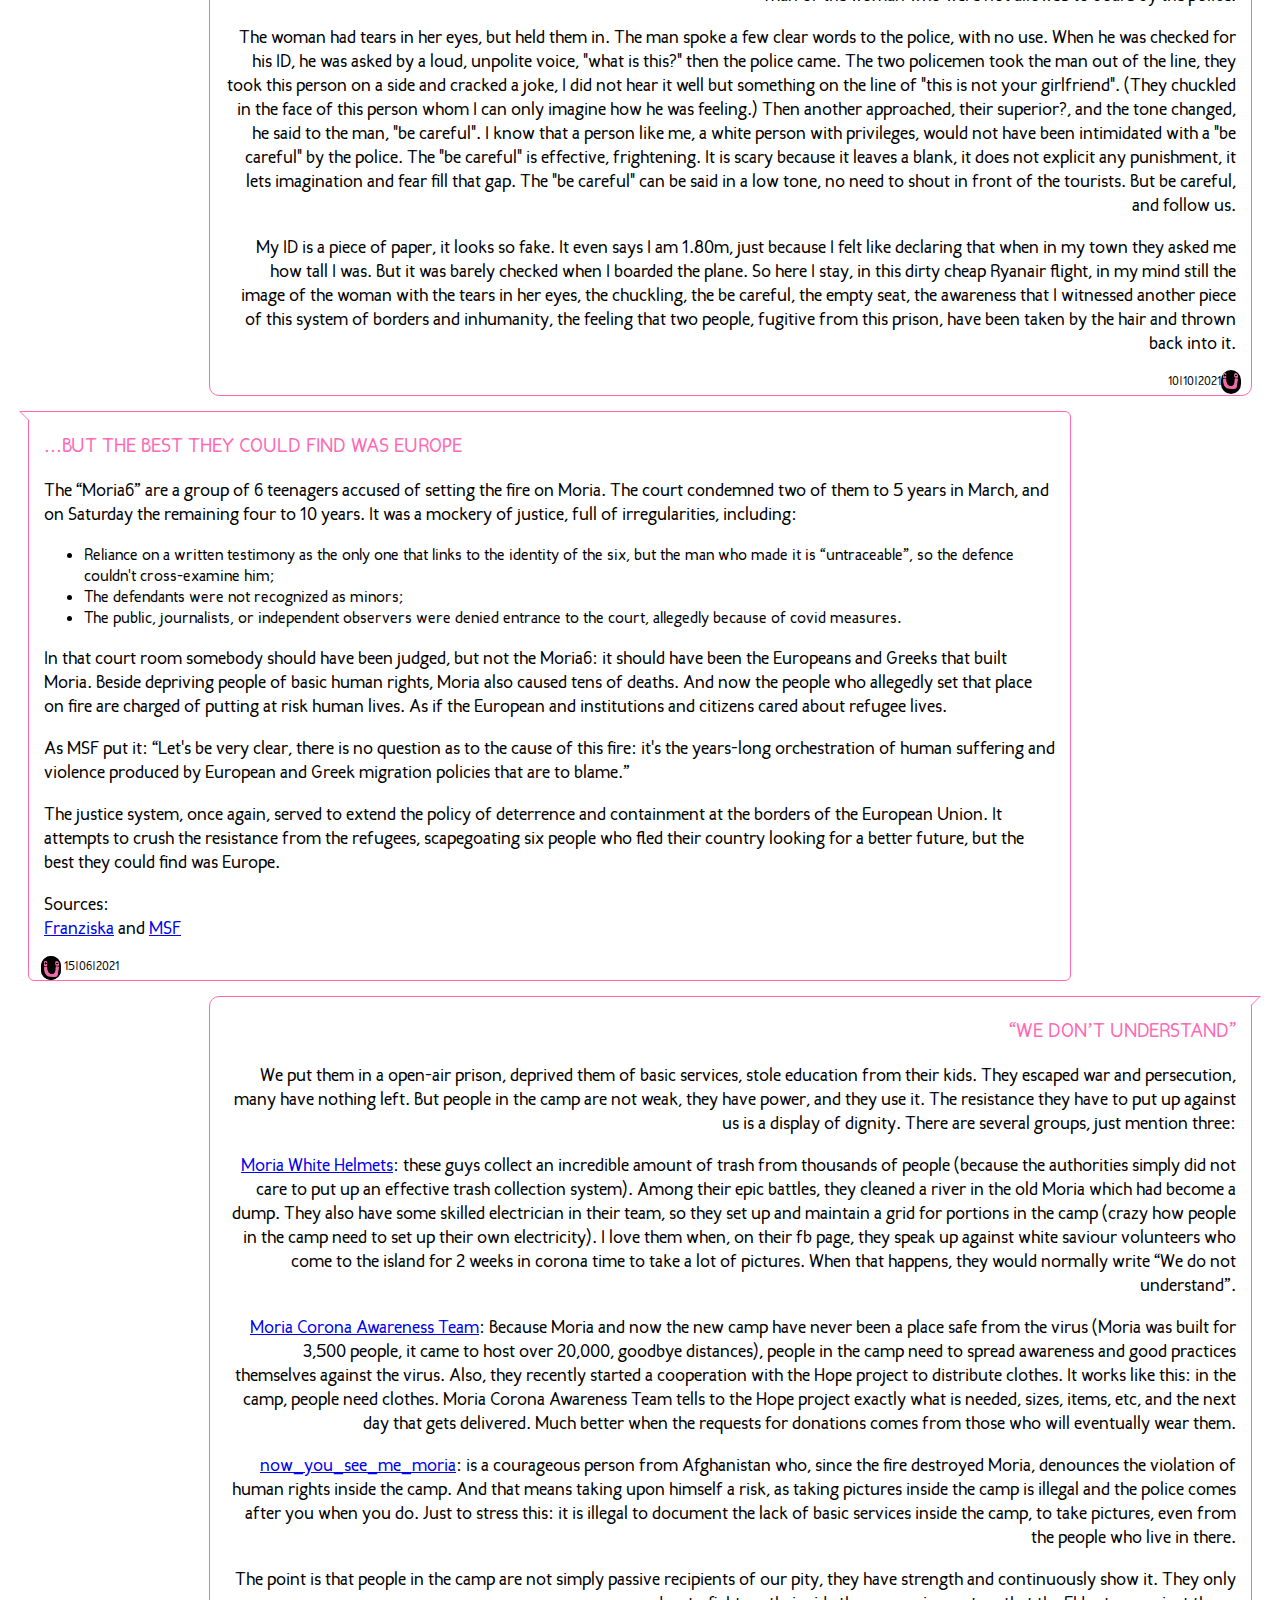
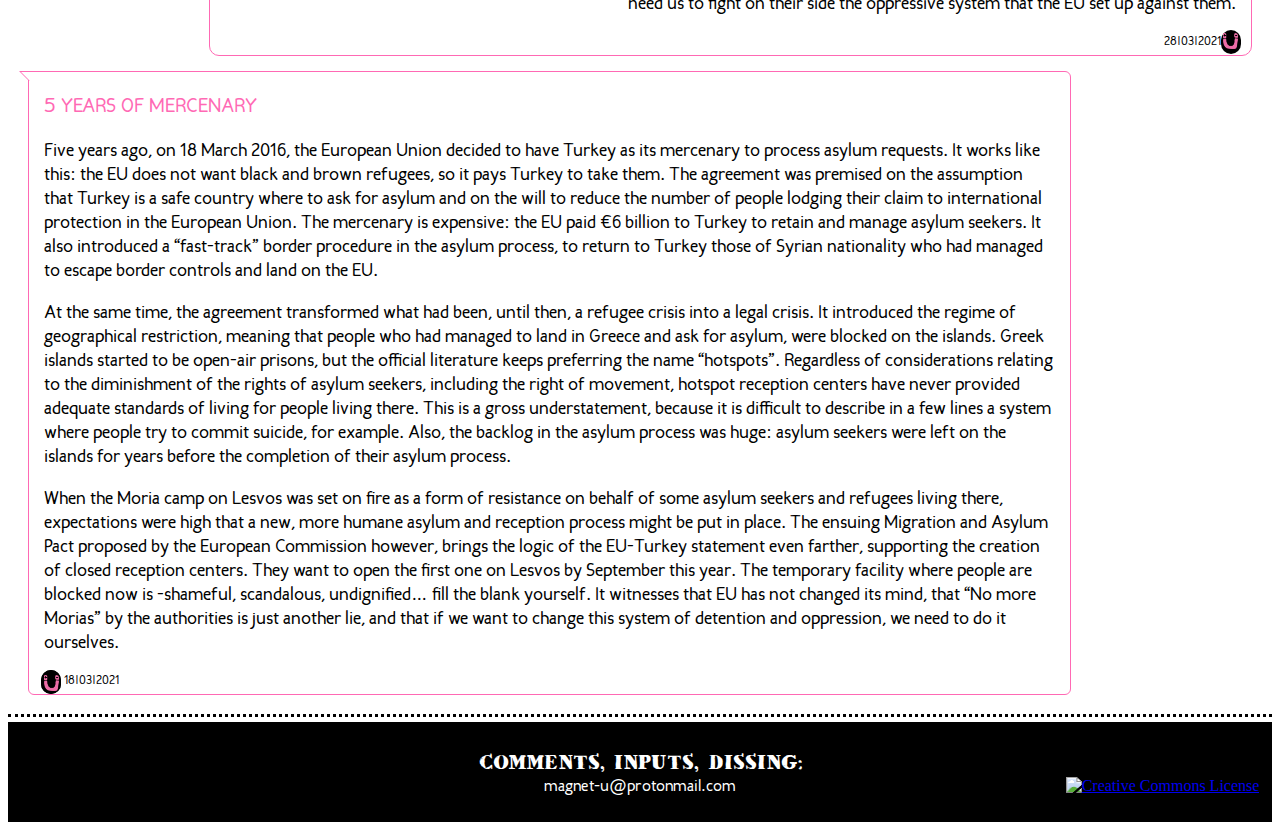
==== commit eaf72039: "Update index.html" ====
--- a/index.html
+++ b/index.html
@@ -49,6 +49,121 @@
 
 <div class="postContainer">
   <!--Add right under here new posts-->
+
+
+<div class="postLeft">
+  <p class="titlePost">GOODBYE GOOGLE<br></p>
+
+
+<p>
+<strong>Introduction</strong>
+
+Let’s skip the introduction on why it is important to get rid of Google services. Let’s dig straight into the how-to. 
+</p>
+
+<p>
+<strong>Objective</strong>
+We want to save our contacts on the contact book of our phone, but we also want to synchronize those contacts on a cloud. That is very useful because, if we loose our phone, we can find the contacts back, and secondly because we can access contacts through many devices. And we want to do this without Google services. At the moment, our contacts are synchronized through Google Contacts. Let’s get rid of this spyware. </p>
+
+<p>
+
+<strong>First step: Save your contacts. </strong>
+You should be able to do this through your mobile phone contacts application (export to .cvc file).
+
+Your contacts are probably saved on Google Contacts, so you can also open your email, click on the sandwich menu top right, check the “export” option.
+<br><br>
+The point is, be very sure that you exported your contacts and stored them somewhere safe.
+
+</p>
+<p>
+<strong>Second step: Order the contacts </strong>
+Your contacts should be saved in a single neat .cvc file. So, if you have more than one file (for example, downloading multiple contact sheets from multiple google accounts), you should merge them and have a single neat .cvc file.
+	<br><br>
+How? On Ubuntu, I downloaded “vCard studio”, opened and merged several sheets and ended up with one. I also downloaded “Evolution”, then opened that same sheet and saved it as it is (somehow the vCard studio format wasn’t good for the steps afterwards). 
+	</p>
+	<p>
+	<strong>
+Third step: Download the good apps </strong>
+On F-droid (it is an open source app store, if you do not have it download it) download: 
+<li>
+DAVx → this is a software which enables synchronization from your phone to your server (cloud)</li>
+<li>Simple Contacts Pro SE (by Stephan Ritscher, it is a fork of simple contacts app developed by Tibor Kaputa) → this app supports synchronization, it will be your contact book.</li></p>
+<p>
+<strong>
+Fourth step: Open your framagenda account </strong>
+framagenda.org offers you an account of 15MB for free. This is more than enough to synchronize your entire contact book:) <br> <br>
+
+Once you opened your account, you will have your cloud. </p>
+<p>
+<strong>Fifth step: connect everything </strong>
+Go on DAVx app. Check the “login with URL and user name”. In “base url”, start typing framagenda and select the option that pops up. Your username and password are those that you used to open your framagenda.org account (your username should be your email).
+<br> <br>
+Once it connects, make sure the app is connecting your contacts (swipe “Contacts” so that it toggles orange).
+<br> <br>
+You can test this. If you go on framagenda.org, on the menu dedicated to contacts, try creating a test contact. Then, open your phone, and check the contacts app we downloaded. You should see it there. It should also work the other way around (but on the phone app, make sure you save the contacts not on google drive, but on framagenda. This is the last field on the contact).
+<br> <br> </p>
+<p><strong>
+Sixth step: the point of no return (not true but I wanted something sounding drastic)</strong>
+Delete all your contacts and disable the normal contact book app. They might interfere and we need a blank slate to start the synchronization process. Your new contact book app will be the one downloaded (simple contacts pro se). 
+Even if you delete your contacts, you have them backed up.
+</p>
+<p>
+<strong>
+Seventh step: upload your contacts on framagenda </strong>
+You will see, on your account on framagenda.org, that there is a “Contacts” tab. Check the sandwich menu, then “Contacts settings”, and “import contacts”. There, you will be able to import the neat .cvs file that you prepared. 
+<br><br>
+<i>Tricks:</i> 
+<li>on framagenda.org, you might want to delete all of your contacts, and do the import again. You have to go on the address books again, but if you only have one address book, you cannot delete it. You need to first create another address book (give it any name then click on the arrow), then you can delete the first contact book.</li>
+<li>on simple contacts pro se app, on your phone, when you create a new contact, you need to make sure to save it in a way that it connects to the framagenda server, not to a google account. You can choose this by sliding to the last field.</li> </p>
+
+<p>
+ 
+<strong>Eight step: Google good bye </strong>
+Go on google drive, go to the google contact app, check all your contacts, delete them. 
+<br> <br>
+Take a step back. Breath deeply. You made it.</p>
+
+
+<p>
+<strong>Extra:</strong> once you did all of this, you are really very close to synchronize other very useful services, for which you might rely on google. Those are notes, calendar, tasks. Let’s see them in the next guide. 
+</p>
+
+<p><strong>
+Extra 2:</strong>
+Generally if you don’t pay you are the product. This is an exception, you are not going to pay anything, and all the services that we downloaded is open source, privacy oriented software. Check the website framasoft.org on this (framagenda is one of their services). It does not mean the service is cost-free, it just means some other activist for a free internet is donating.<p>
+  </p>
+  <p><font color="hotpink"><strong>
+  How to replace other services</strong></font color>
+</p>
+<p><strong>
+Calendar </strong>
+<li>Download the calendar app “Etar” on F-Droid </li>
+<li>Open the app, go to settings, and make sure the app is synchronizing on the framagenda account email (not on the google services)</li>
+<li>(Double check that DAVx is also synchronizing on the Caldav menu)</li>
+
+</p>
+<p><strong>Notes</strong>
+<li>Download on F-Droid the “Nextcloud” app, on server add framagenda.org, then your id (email) and password </li>
+<li>Download the “Nextcloud Notes” app from F-Droid.</li>
+<li>Once you synchronize, you should find your notes on framagenda.org </li>
+
+</p><p><strong>
+Task </strong> 
+<li>Download “Open Tasks” on F-Droid </li>
+<li>There is a way to synch it, I couldn’t:) just save your tasks in “local”, that’s good enough</li>
+
+
+  <div class="timeStampContainerRightRight">
+    <div class="date">26|10|2023</div>
+      <div class="timeStampContainerRight">
+      <div class="magnetSymbolBackgroundRight"></div>
+      <img class="magnetSymbolRight" src="icons/magnetSymbol.png">
+    </div>
+  </div>
+
+  </div>
+ 
+
 
   <div class="postRight">
   <p class="titlePost"> Melting Pot articles</p>
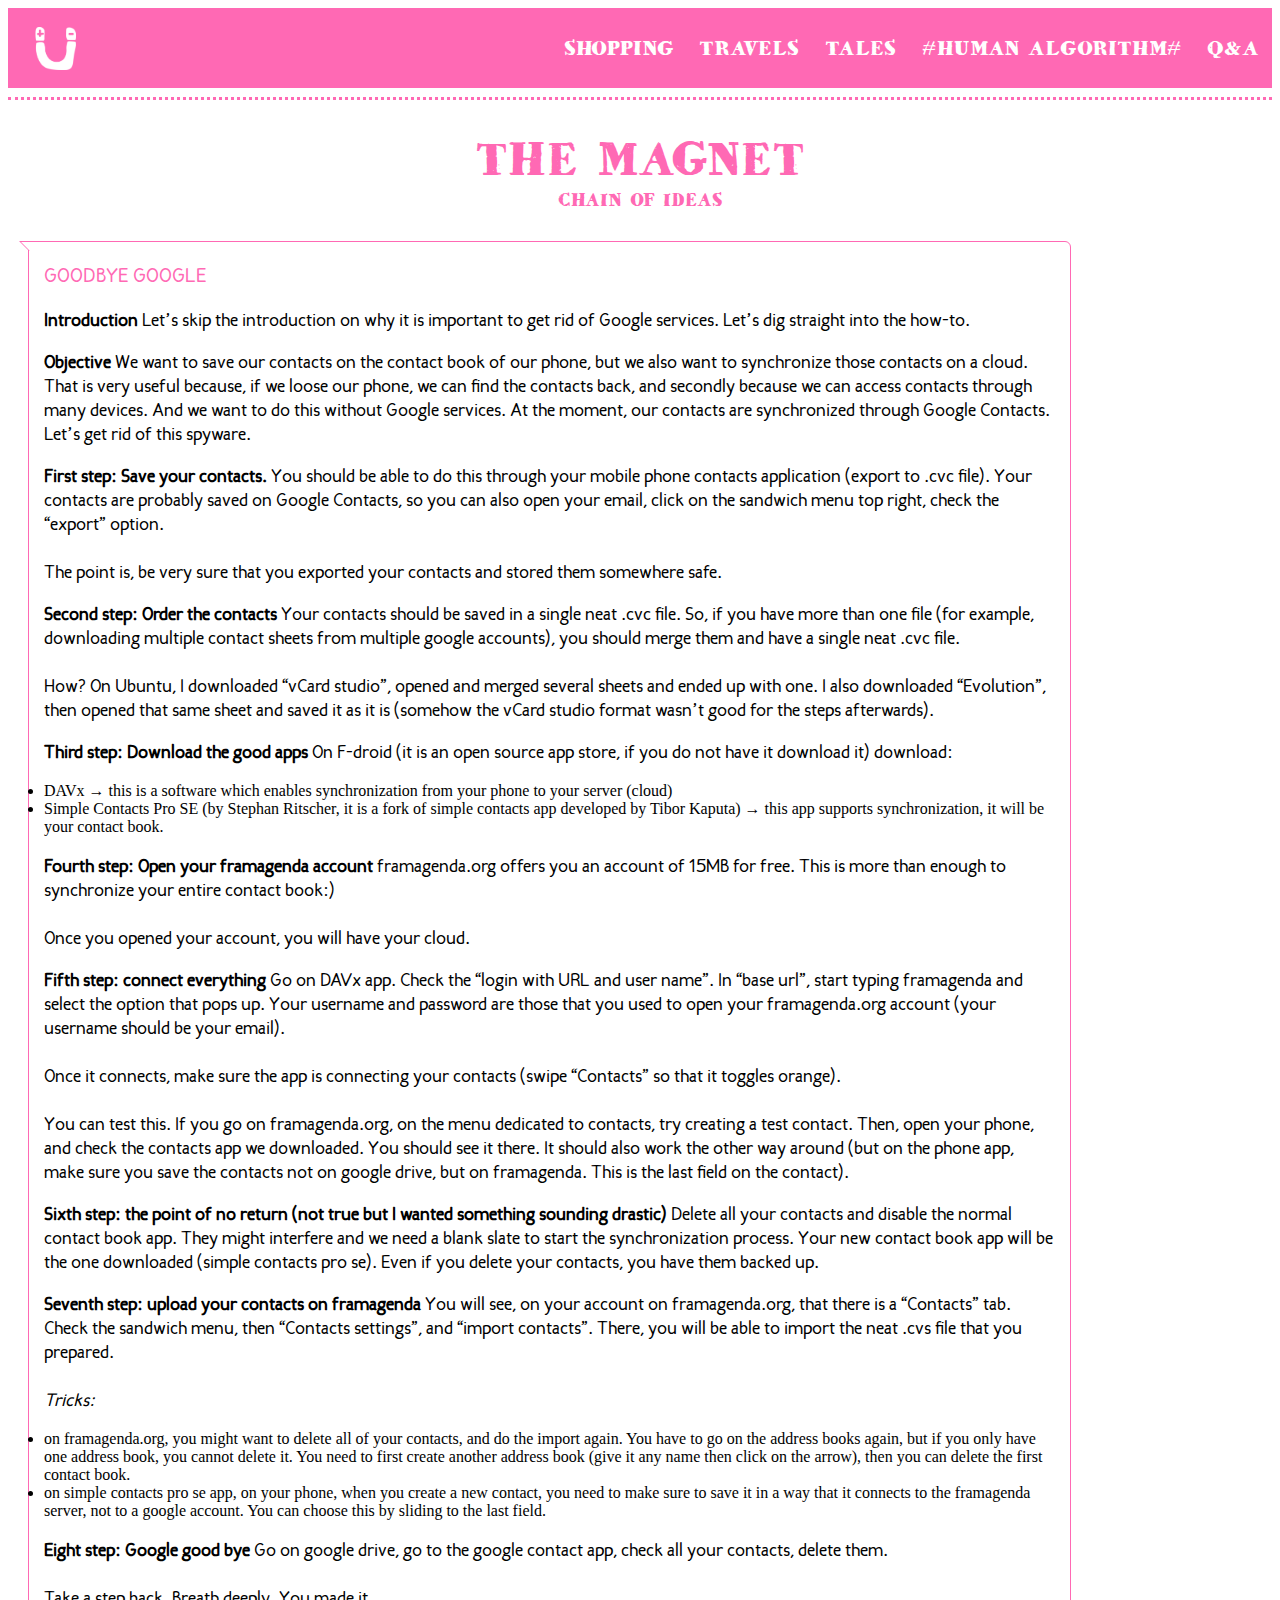
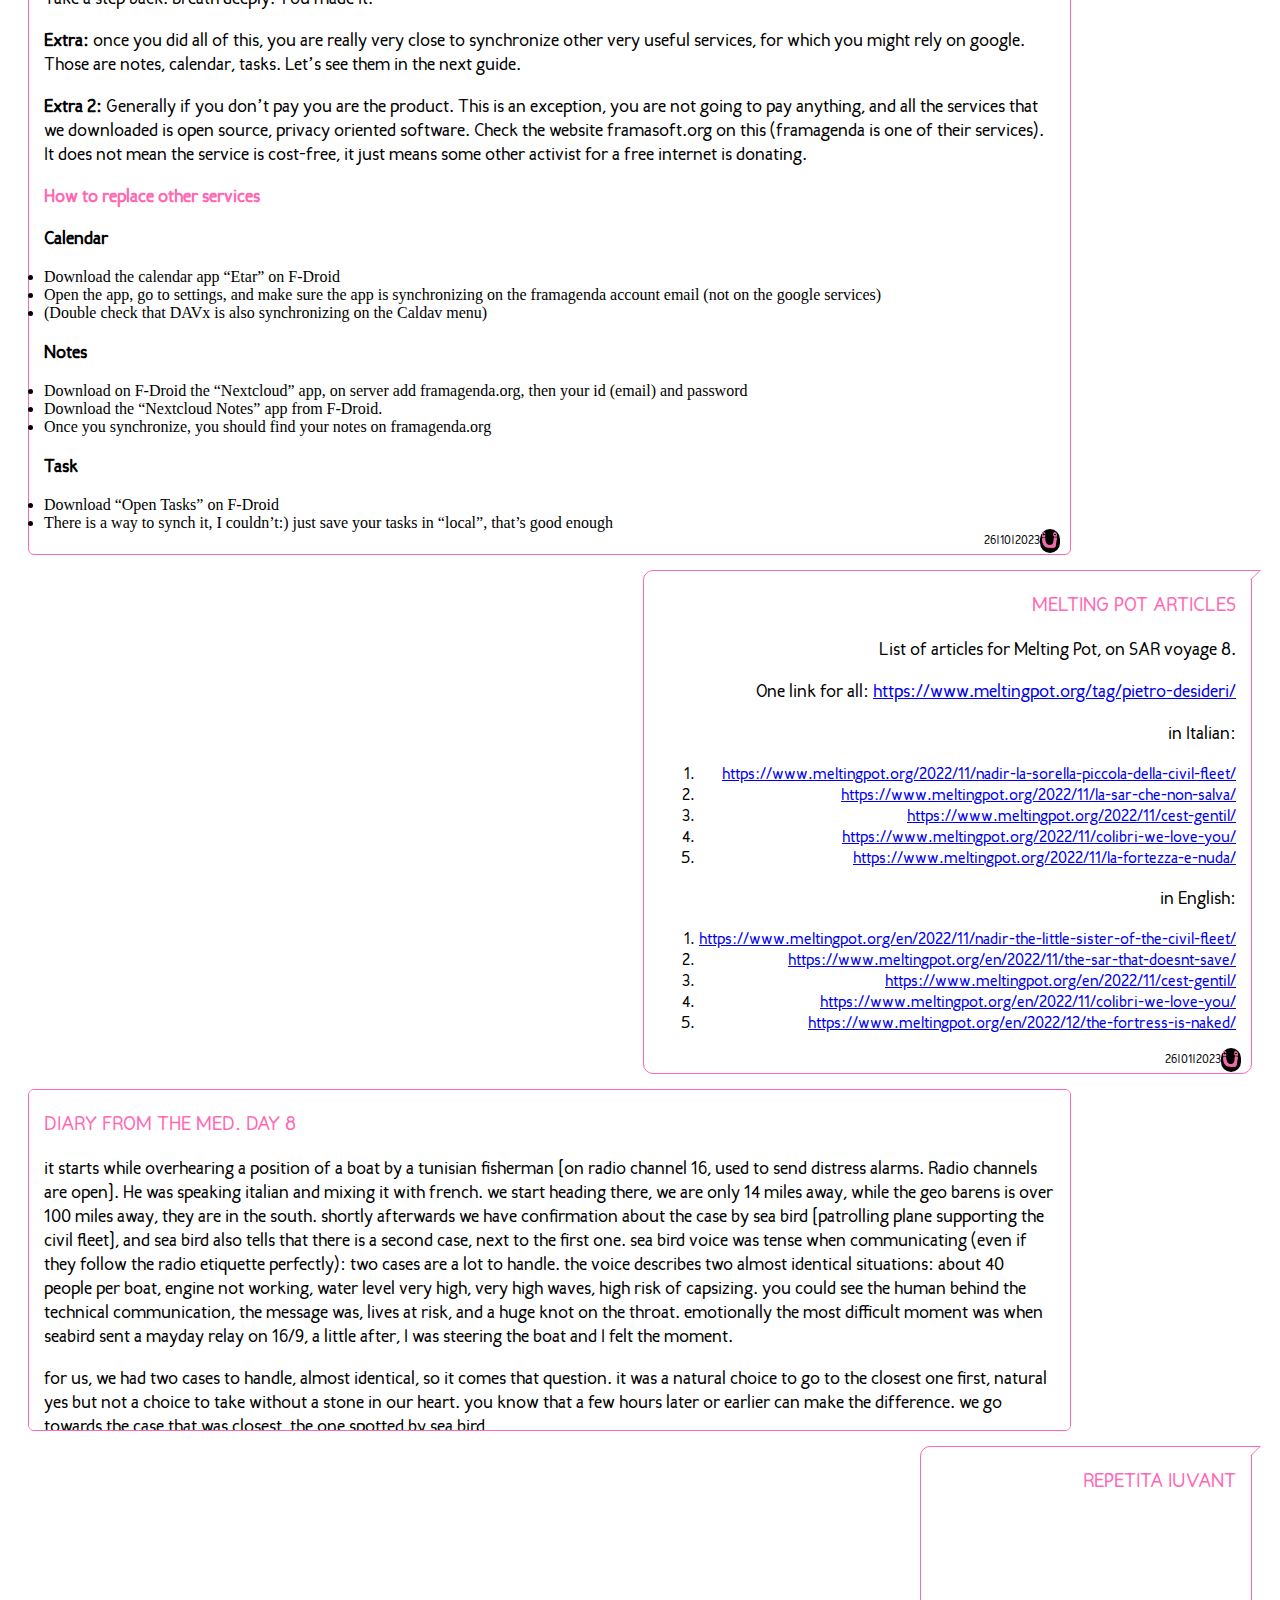
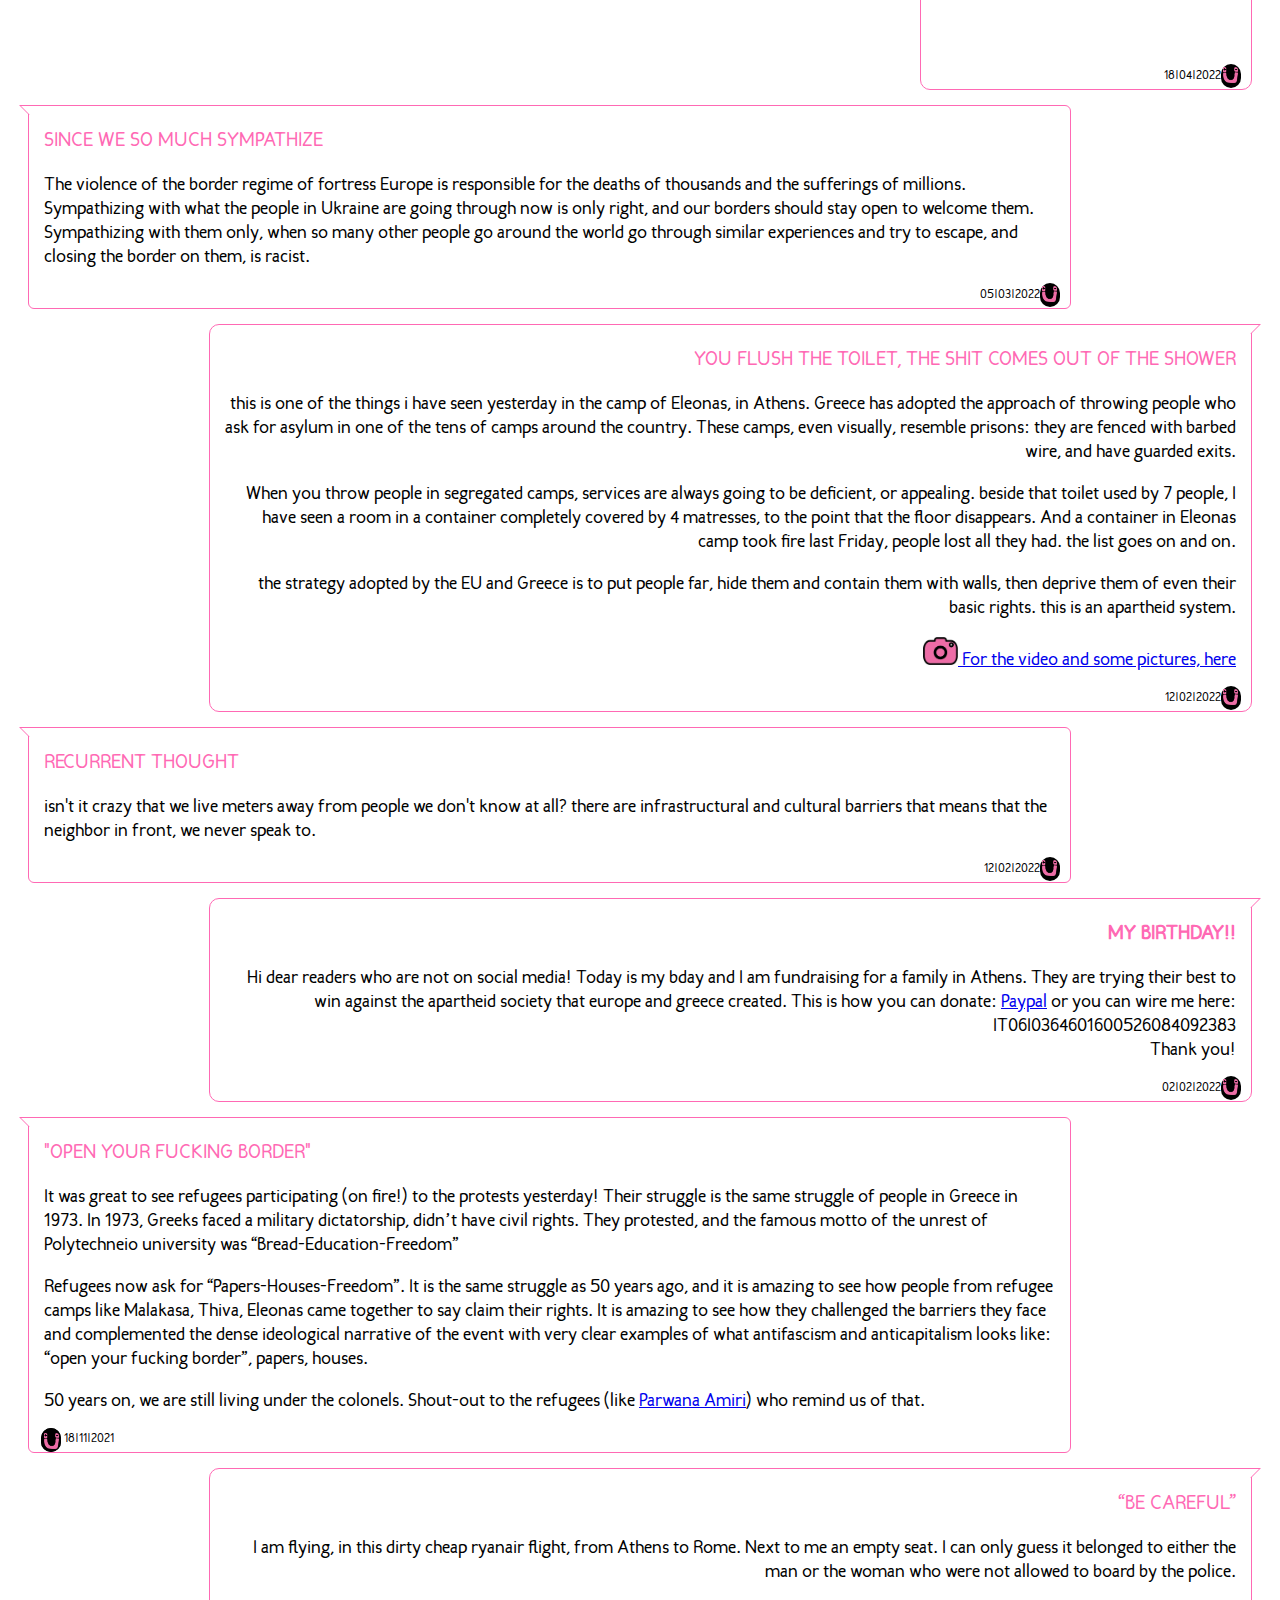
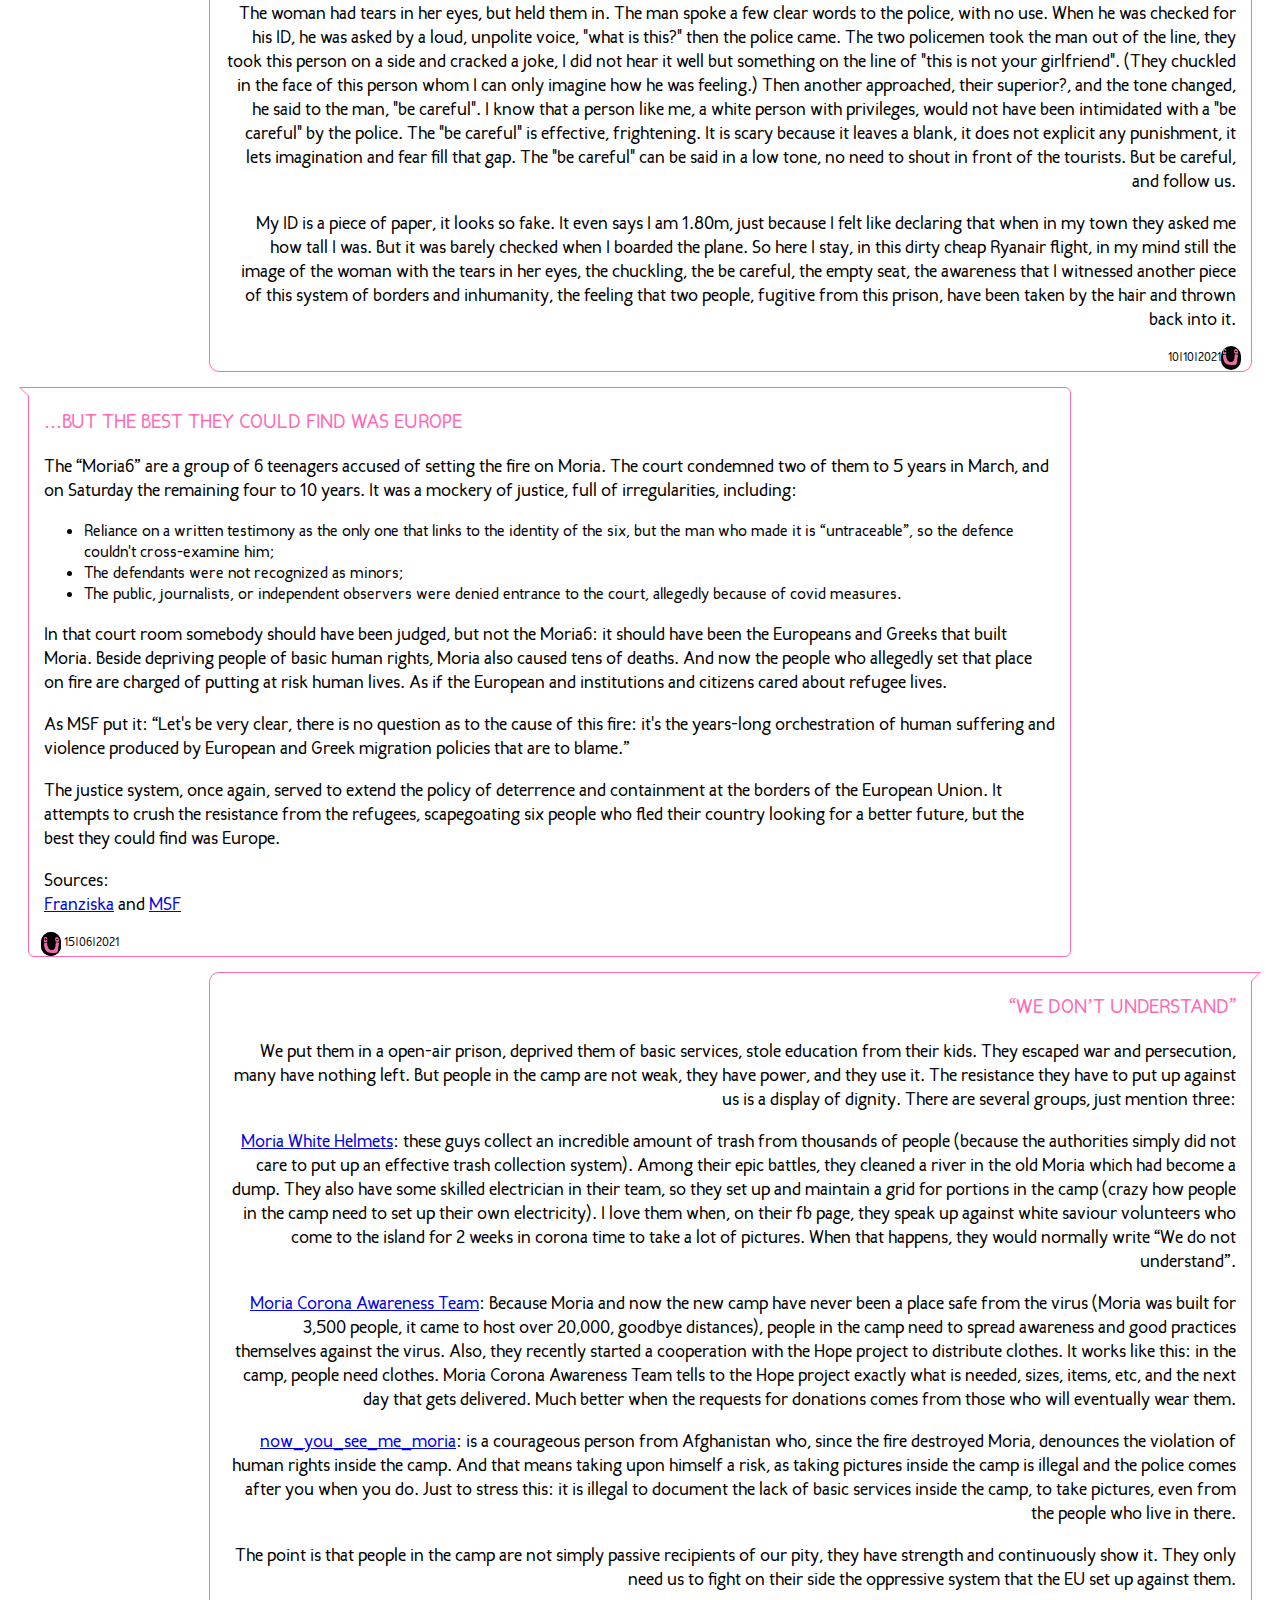
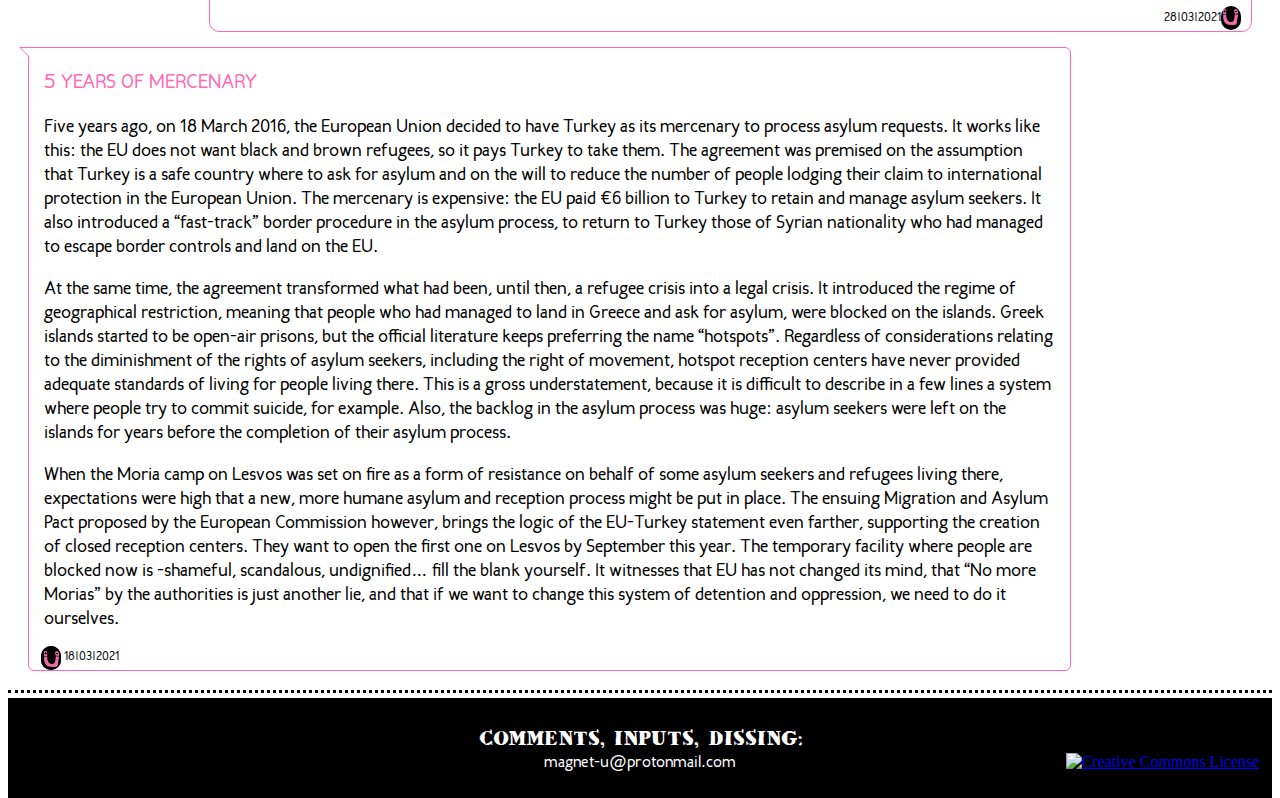
==== commit 29db4cbb: "Update index.html" ====
--- a/index.html
+++ b/index.html
@@ -101,7 +101,7 @@
 Once it connects, make sure the app is connecting your contacts (swipe “Contacts” so that it toggles orange).
 <br> <br>
 You can test this. If you go on framagenda.org, on the menu dedicated to contacts, try creating a test contact. Then, open your phone, and check the contacts app we downloaded. You should see it there. It should also work the other way around (but on the phone app, make sure you save the contacts not on google drive, but on framagenda. This is the last field on the contact).
-<br> <br> </p>
+<br> </p>
 <p><strong>
 Sixth step: the point of no return (not true but I wanted something sounding drastic)</strong>
 Delete all your contacts and disable the normal contact book app. They might interfere and we need a blank slate to start the synchronization process. Your new contact book app will be the one downloaded (simple contacts pro se). 
